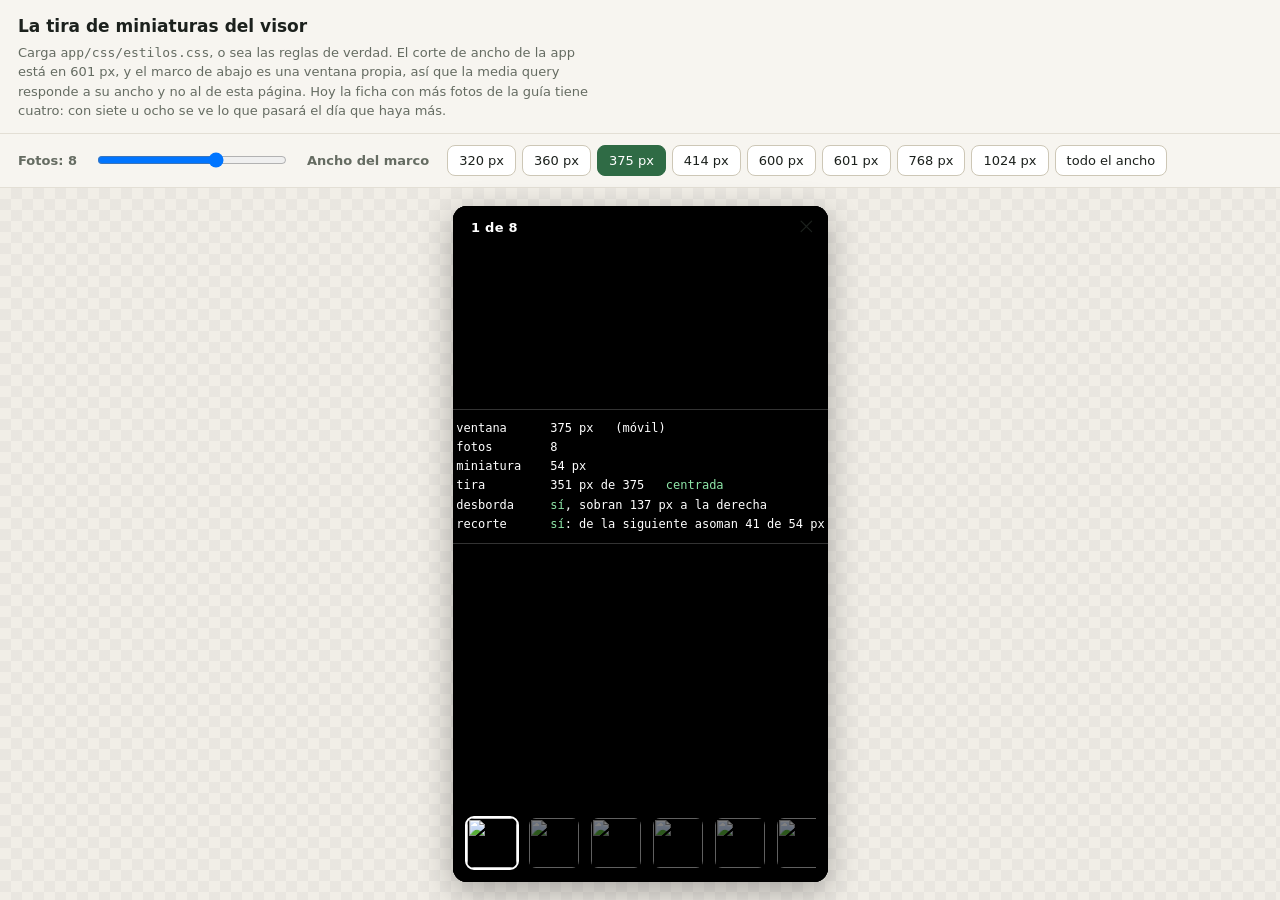
==== pruebas/visor-tira.html @ 87fe5b5c "Un banco de pruebas para la tira del visor La tira recorta la siguiente miniatura cuando no cabe, pa" ====
<!doctype html>
<html lang="es">
<meta charset="utf-8">
<meta name="viewport" content="width=device-width, initial-scale=1">
<title>Banco de pruebas · la tira del visor</title>

<!-- La hoja de estilos DE VERDAD. Lo que se ve aquí son las reglas que usa
     la app; si cambian allí, cambian aquí. Lo único propio de esta página
     son los mandos y el marco. -->
<link rel="stylesheet" href="../app/css/estilos.css">

<style>
  html, body { margin: 0; height: 100%; }

  /* ---------- la página de mandos ---------- */
  body.mandos {
    background: var(--fondo); color: var(--texto);
    font: 400 15px/1.5 system-ui, -apple-system, "Segoe UI", sans-serif;
    display: flex; flex-direction: column; height: 100%;
  }
  .cabecera { padding: 14px 18px 12px; border-bottom: 1px solid var(--borde); }
  .cabecera h1 { margin: 0 0 3px; font-size: 17px; }
  .cabecera p { margin: 0; color: var(--tenue); font-size: 13px; max-width: 70ch; }
  .mandos-fila {
    display: flex; flex-wrap: wrap; align-items: center; gap: 8px 18px;
    padding: 11px 18px; border-bottom: 1px solid var(--borde);
  }
  .mandos-fila label { font-size: 13px; font-weight: 600; color: var(--tenue); }
  .mandos-fila input[type=range] { width: 190px; vertical-align: middle; }
  .anchos { display: flex; flex-wrap: wrap; gap: 6px; }
  .anchos button {
    font: inherit; font-size: 13px; padding: 5px 11px; border-radius: 8px;
    border: 1px solid var(--borde-control); background: var(--superficie);
    color: var(--texto); cursor: pointer;
  }
  .anchos button[aria-pressed="true"] {
    background: var(--acento); border-color: var(--acento); color: #fff;
  }
  .escenario {
    flex: 1; min-height: 0; display: grid; place-items: center;
    padding: 18px; background: var(--superficie-2);
    background-image:
      linear-gradient(45deg, rgba(128,128,128,.07) 25%, transparent 25%, transparent 75%, rgba(128,128,128,.07) 75%),
      linear-gradient(45deg, rgba(128,128,128,.07) 25%, transparent 25%, transparent 75%, rgba(128,128,128,.07) 75%);
    background-size: 22px 22px; background-position: 0 0, 11px 11px;
  }
  .escenario iframe {
    border: 0; height: 100%; max-height: 780px; width: 100%;
    border-radius: 14px; box-shadow: 0 10px 34px rgba(0,0,0,.3);
    background: #000;
  }

  /* ---------- el marco: sólo el visor y una chapa con las medidas ---------- */
  body.marco { background: #000; overflow: hidden; }
  .medidas {
    position: fixed; left: 50%; bottom: 50%; transform: translateX(-50%);
    z-index: 100; color: #fff;   /* el visor va en 90 */ font: 400 12px/1.6 ui-monospace, Menlo, Consolas, monospace;
    background: rgba(0,0,0,.72); border: 1px solid rgba(255,255,255,.2);
    border-radius: 10px; padding: 9px 13px; white-space: pre; pointer-events: none;
  }
  .medidas b { color: #8ee6a8; font-weight: 400; }
  .medidas .mal { color: #ff9a9a; }
</style>

<body>
<script>
(function () {
  var par = new URLSearchParams(location.search);
  var esMarco = par.has('n');

  /* Doce fotos de la propia guía. Con menos de siete no se puede ver lo que
     esta página existe para ver -el recorte de la última-, porque la tira
     cabe entera: hoy la ficha con más fotos de toda la guía tiene cuatro. */
  var FOTOS = ['001_adiantum-subvolubile', '002_ephedra-americana',
    '003_anthericum-eccremorrhizum', '004_oziroe-biflora',
    '005_alstroemeria-lineatiflora', '006_ismene-amancaes',
    '007_stenomesson-flavum', '008_puya-ferruginea',
    '009_tillandsia-latifolia', '010_tillandsia-purpurea',
    '011_commelina-fasciculata', '012_tinantia-erecta']
    .map(function (s) { return '../app/img/' + s + '_principal1.avif'; });

  // ===================================================== el marco
  if (esMarco) {
    document.body.className = 'marco';
    /* Sin barra de desplazamiento: si no, un marco pedido de 375 px mide 360
       por dentro y las cifras de abajo dirían otra cosa que los mandos. */
    document.documentElement.style.overflow = 'hidden';
    var n = Math.max(1, Math.min(FOTOS.length, +par.get('n') || 1));
    var i = 0;

    document.body.innerHTML =
      '<div class="visor abierto" id="visor">' +
        '<div class="visor-carril" id="carril">' +
          '<div class="visor-hoja"><img src="' + FOTOS[0] + '" alt=""></div>' +
        '</div>' +
        '<div class="visor-arriba">' +
          '<span class="visor-cuenta" id="cuenta"></span>' +
          '<button id="x" aria-label="Cerrar"></button>' +
        '</div>' +
        '<div class="visor-abajo" id="abajo"></div>' +
      '</div>' +
      '<div class="medidas" id="medidas"></div>';

    // la X con el mismo trazo que la de la app
    document.getElementById('x').innerHTML =
      '<svg class="ico" viewBox="0 0 256 256" aria-hidden="true" width="22" height="22">' +
      '<path fill="currentColor" d="M205.66 194.34a8 8 0 0 1-11.32 11.32L128 139.31l-66.34 ' +
      '66.35a8 8 0 0 1-11.32-11.32L116.69 128L50.34 61.66a8 8 0 0 1 11.32-11.32L128 ' +
      '116.69l66.34-66.35a8 8 0 0 1 11.32 11.32L139.31 128Z"/></svg>';

    var abajo = document.getElementById('abajo');
    abajo.innerHTML = n < 2 ? '' : '<div class="visor-tira">' +
      FOTOS.slice(0, n).map(function (s, k) {
        return '<button data-k="' + k + '" aria-label="Foto ' + (k + 1) + '" ' +
               'aria-current="' + (k === 0) + '"><img src="' + s + '" alt=""></button>';
      }).join('') + '</div>';

    function ir(k) {
      i = k;
      document.querySelector('#carril img').src = FOTOS[k];
      var b = abajo.querySelectorAll('[data-k]');
      [].forEach.call(b, function (x) {
        x.setAttribute('aria-current', +x.dataset.k === k ? 'true' : 'false');
      });
      var act = abajo.querySelector('[aria-current="true"]');
      var tira = act && act.parentNode;
      if (tira && tira.scrollWidth > tira.clientWidth + 1) {
        tira.scrollTo({ left: act.offsetLeft - (tira.clientWidth - act.offsetWidth) / 2,
                        behavior: 'smooth' });
      }
      medir();
    }
    abajo.addEventListener('click', function (ev) {
      var b = ev.target.closest('[data-k]');
      if (b) ir(+b.dataset.k);
    });

    function medir() {
      document.getElementById('cuenta').textContent = n > 1 ? (i + 1) + ' de ' + n : '';
      var tira = abajo.querySelector('.visor-tira');
      var W = document.documentElement.clientWidth;
      var txt = 'ventana      ' + W + ' px   (' + (W >= 601 ? 'escritorio / tableta' : 'móvil') + ')\n' +
                'fotos        ' + n + '\n';
      if (!tira) {
        txt += 'tira         no sale: con una sola foto no hay nada que elegir';
      } else {
        var rt = tira.getBoundingClientRect(), ra = abajo.getBoundingClientRect();
        var bs = tira.querySelectorAll('button');
        var mini = Math.round(bs[0].getBoundingClientRect().width);
        var paso = bs.length > 1 ? bs[1].offsetLeft - bs[0].offsetLeft : mini;
        var desborda = tira.scrollWidth > tira.clientWidth + 1;
        var centrada = Math.abs((rt.left + rt.width / 2) - (ra.left + ra.width / 2)) < 1.5;
        var asoma = Math.round(tira.clientWidth % paso);
        txt += 'miniatura    ' + mini + ' px\n' +
               'tira         ' + Math.round(rt.width) + ' px de ' + Math.round(ra.width) +
                 '   ' + (centrada ? '<b>centrada</b>' : '<span class="mal">DESCENTRADA</span>') + '\n' +
               'desborda     ' + (desborda ? '<b>sí</b>, sobran ' +
                 Math.round(tira.scrollWidth - tira.clientWidth) + ' px a la derecha'
                 : 'no, caben las ' + n + ' enteras') + '\n' +
               'recorte      ' + (desborda
                 ? (asoma > 4 ? '<b>sí</b>: de la siguiente asoman ' + asoma + ' de ' + mini + ' px'
                              : '<span class="mal">no</span>: corta justo en el borde de una miniatura')
                 : '—');
      }
      document.getElementById('medidas').innerHTML = txt;
    }
    addEventListener('resize', medir);
    ir(0);
    return;
  }

  // ================================================== la página de mandos
  document.body.className = 'mandos';
  var ANCHOS = [320, 360, 375, 414, 600, 601, 768, 1024, 0];
  var ancho = 375, cuantas = 8;

  document.body.innerHTML =
    '<div class="cabecera">' +
      '<h1>La tira de miniaturas del visor</h1>' +
      '<p>Carga <code>app/css/estilos.css</code>, o sea las reglas de verdad. ' +
      'El corte de ancho de la app está en 601 px, y el marco de abajo es una ' +
      'ventana propia, así que la media query responde a su ancho y no al de ' +
      'esta página. Hoy la ficha con más fotos de la guía tiene cuatro: con ' +
      'siete u ocho se ve lo que pasará el día que haya más.</p>' +
    '</div>' +
    '<div class="mandos-fila">' +
      '<label for="n">Fotos: <output id="nv"></output></label>' +
      '<input type="range" id="n" min="1" max="12" step="1">' +
      '<label>Ancho del marco</label>' +
      '<div class="anchos" id="anchos"></div>' +
    '</div>' +
    '<div class="escenario"><iframe id="marco" title="El visor"></iframe></div>';

  var rango = document.getElementById('n'), marco = document.getElementById('marco');
  rango.value = cuantas;

  document.getElementById('anchos').innerHTML = ANCHOS.map(function (a) {
    return '<button data-a="' + a + '">' + (a ? a + ' px' : 'todo el ancho') + '</button>';
  }).join('');

  function pintar() {
    document.getElementById('nv').textContent = cuantas;
    marco.style.width = ancho ? ancho + 'px' : '100%';
    marco.src = location.pathname + '?n=' + cuantas;
    [].forEach.call(document.querySelectorAll('[data-a]'), function (b) {
      b.setAttribute('aria-pressed', +b.dataset.a === ancho ? 'true' : 'false');
    });
  }
  rango.addEventListener('input', function () { cuantas = +rango.value; pintar(); });
  document.getElementById('anchos').addEventListener('click', function (ev) {
    var b = ev.target.closest('[data-a]');
    if (b) { ancho = +b.dataset.a; pintar(); }
  });
  pintar();
})();
</script>
</body>
</html>
---- app/css/estilos.css ----
/* Guía de Flora de las Lomas de Lima — hoja de estilos
   Móvil primero. Vertical y horizontal. Claro y oscuro. */

:root {
  --fondo:      #f7f5f0;
  --superficie: #ffffff;
  --superficie-2:#f1eee7;
  --texto:      #1c211d;
  --tenue:      #656c62;   /* 4.97:1 sobre --fondo; con #6c7369 se quedaba en 4.49 y no llegaba a AA */
  --borde:      #e3dfd5;
  /* El borde de lo que se pulsa, aparte del de separar. Sobre claro los dos
     valen lo mismo; sobre oscuro un filete de separacion puede ser tenue, pero
     el contorno de una ficha o de una casilla no: es lo unico que dice que ahi
     hay algo que tocar. */
  --borde-control: #cdc7b6;
  --acento:     #2f6b45;
  --acento-sua: #e6f0e8;
  --acento-txt: #235536;
  --rojo:       #c8443c;
  --ambar:      #b07d1a;
  --lluvia:     #2f7e9e;
  /* El lavado que lleva la etiqueta del mes segun su estacion, y el gris de
     esa etiqueta. Aparte de --lluvia y --ambar porque sobre fondo oscuro no
     vale mezclarlos con el fondo: queda un barro sin contraste. */
  --lav-humeda: #dbe8ee;
  --lav-seca:   #f1e4ca;
  --mes-et:     #5b6158;
  /* El relleno de la barra elegida y su trazo. Un amarillo de verdad no llega
     a 3:1 contra una pagina casi blanca -el amarillo es claro por naturaleza-,
     asi que el contraste lo pone el trazo y el relleno queda libre para ser
     amarillo y no pardo. */
  --barra-hum:   #3f97b8;
  --barra-hum-t: #2a7190;
  --barra-sec:   #e0ac1e;
  --barra-sec-t: #9a7212;
  --sobre-acento: #ffffff;
  /* Las fichas que van ENCIMA del mapa. Ni el verde del acento ni el blanco
     de la superficie: el verde ya significa «loma elegida» en el dibujo, y
     uno casi blanco se pierde sobre la tierra. Este contrasta con todo lo que
     puede quedar debajo -11,2:1 sobre el mar, 12,3:1 sobre la tierra- y no
     necesita contorno. El texto, 15,2:1. */
  --chip-mapa:     #23271f;
  --chip-mapa-txt: #ffffff;
  --seco:   #e4d9c2;
  --niebla: #dbe7ec;
  /* Los dos cerros de la app -el de «Altitud» y el de «Ladera donde crece»-
     se dibujan en escalas distintas: el primero mide en pixeles y el segundo
     en las unidades de la guia, que se amplian unas siete veces. Con los
     grosores puestos a mano en cada uno, la misma linea salia de 1,9 px en
     uno y 3,4 en el otro, y el trazo de lo elegido de 7 contra 13,5. Van aqui,
     en pixeles de pantalla, y el de la guia los respeta con
     vector-effect: non-scaling-stroke. */
  --trazo-suelo:   1.9px;
  --trazo-elegido: 7px;
  --tirador: 20px;

  /* Escala tipográfica. Antes había dieciocho tamaños sueltos, cinco de ellos
     en medios píxeles: se habían ido afinando a ojo. Estos siete cubren todo.
     Van en rem para que respeten el tamaño de letra del navegador, y --escala
     es el multiplicador del menú de apariencia. */
  --escala: 1;
  --t-0: calc(0.6875rem * var(--escala));   /* 11  versalitas y cuentas */
  --t-1: calc(0.8125rem * var(--escala));   /* 13  secundario */
  --t-2: calc(0.9375rem * var(--escala));   /* 15  cuerpo */
  --t-3: calc(1.0625rem * var(--escala));   /* 17  subtítulos y marca */
  --t-4: calc(1.3125rem * var(--escala));   /* 21  ficha, dos columnas */
  --t-5: calc(1.5625rem * var(--escala));   /* 25  ficha, móvil */
  --t-6: calc(1.875rem  * var(--escala));   /* 30  ficha, escritorio */
  /* lo observado por nosotros, que la guia no cita. Violeta y no azul: el mar
     del mapa ya es azul. Tampoco otro verde: dos verdes en siluetas de tres
     pixeles no se distinguen, que es justo lo que pasaba. */
  --propia:     #5a3f91;
  --propia-sua: #ece8f6;
  --propia-txt: #574491;
  --mar:    #cfe0e6;
  --tierra: #edeae1;
  --costa:  #8d968c;
  --sombra:     0 1px 2px rgba(28,33,29,.06), 0 8px 24px -12px rgba(28,33,29,.18);
  --r:  14px;
  --r-s: 10px;
  color-scheme: light;
}
@media (prefers-color-scheme: dark) {
  :root:not([data-tema="claro"]) {
    --fondo:      #12150f;
    --superficie: #1a1e18;
    --superficie-2:#2a3127;
    --texto:      #e9ece5;
    --tenue:      #9aa392;
    --borde:      #3d473a;
    --borde-control: #667260;
    --acento:     #78c493;
    --acento-sua: #1e2c22;
    --acento-txt: #9ad9ae;
    --rojo:       #e8695f;
    --ambar:      #d8a545;
    --lluvia:     #6fc0dd;
    --lav-humeda: #16272e;
    --lav-seca:   #2b2416;
    --mes-et:     #9aa392;
    --barra-hum:   #6fc0dd;
    --barra-hum-t: #6fc0dd;
    --barra-sec:   #e8b956;
    --barra-sec-t: #e8b956;
    --sobre-acento: #0f140f;
    /* al reves, que un casi negro sobre pagina oscura desaparece */
    --chip-mapa:     #e4e8dd;
    --chip-mapa-txt: #1a1e18;
    --seco:   #2c2718;
    --niebla: #1a2a31;
    --propia:     #b49ae8;
    --propia-sua: #241d33;
    --propia-txt: #c7b3f0;
    --mar:    #10242b;
    --tierra: #222720;
    --costa:  #566055;
    --sombra:     0 1px 2px rgba(0,0,0,.4), 0 10px 28px -14px rgba(0,0,0,.7);
    color-scheme: dark;
  }
}
:root[data-tema="oscuro"] {
    --fondo:      #12150f;
    --superficie: #1a1e18;
    --superficie-2:#2a3127;
    --texto:      #e9ece5;
    --tenue:      #9aa392;
    --borde:      #3d473a;
    --borde-control: #667260;
    --acento:     #78c493;
    --acento-sua: #1e2c22;
    --acento-txt: #9ad9ae;
    --rojo:       #e8695f;
    --ambar:      #d8a545;
    --lluvia:     #6fc0dd;
    --lav-humeda: #16272e;
    --lav-seca:   #2b2416;
    --mes-et:     #9aa392;
    --barra-hum:   #6fc0dd;
    --barra-hum-t: #6fc0dd;
    --barra-sec:   #e8b956;
    --barra-sec-t: #e8b956;
    --sobre-acento: #0f140f;
    /* al reves, que un casi negro sobre pagina oscura desaparece */
    --chip-mapa:     #e4e8dd;
    --chip-mapa-txt: #1a1e18;
    --seco:   #2c2718;
    --niebla: #1a2a31;
    --propia:     #b49ae8;
    --propia-sua: #241d33;
    --propia-txt: #c7b3f0;
    --mar:    #10242b;
    --tierra: #222720;
    --costa:  #566055;
    --sombra:     0 1px 2px rgba(0,0,0,.4), 0 10px 28px -14px rgba(0,0,0,.7);
    color-scheme: dark;
}

* { box-sizing: border-box; }
/* Un boton es un mando, no texto: manteniendolo pulsado no hay que
   seleccionar su palabra ni sacar el menu del navegador. En el telefono eso
   estropeaba el arrastre de los meses -a mitad del gesto saltaba el cursor de
   seleccion- y en las tarjetas ofrecia guardar la foto. */
button { -webkit-touch-callout: none; -webkit-user-select: none; user-select: none; }
html, body { margin: 0; padding: 0; }
/* El sitio de la barra de desplazamiento se reserva siempre. Si no, filtrar a
   pocos resultados hace que la pagina deje de desbordar, la barra desaparece y
   todo se corre 15 px a la derecha: con Blanco (53) la habia y con Anaranjado
   (5) no. Tambien evita el salto al abrir un panel, que bloquea el
   desplazamiento del fondo. En el movil las barras van superpuestas y no
   ocupan sitio, asi que ahi no cambia nada.
   scrollbar-gutter:stable seria lo suyo, pero en este Chrome no reserva nada
   -medido: 966 px con y sin el-, asi que se deja la barra siempre puesta. */
html { overflow-y: scroll; }
/* Con algo abierto encima salian dos barras, y la de fuera no movia nada. Se
   quita, y se compensa su ancho con relleno para que el catalogo de debajo no
   se corra ni un pixel al abrir y cerrar. */
html.bloqueado { overflow: hidden; padding-right: var(--barra, 0px); }
body {
  background: var(--fondo);
  color: var(--texto);
  font-family: system-ui, -apple-system, "Segoe UI", Roboto, sans-serif;
  font-size: var(--t-2); line-height: 1.55;
  -webkit-text-size-adjust: 100%;
  overscroll-behavior-y: none;
}
img { max-width: 100%; display: block; }
button {
  font: inherit; color: inherit; background: none; border: 0; cursor: pointer;
  padding: 0;   /* el navegador le pone 1px 6px y separaba la foto de las esquinas */
}
.ico { width: 1.25em; height: 1.25em; flex: none; vertical-align: -.22em; }
.oculto { display: none !important; }
.sr { position: absolute; width: 1px; height: 1px; overflow: hidden; clip: rect(0 0 0 0); }

/* ---------- cabecera ---------- */
/* ---------- la portada ----------
   Aire y la marca en grande antes de las fotos. Solo en pantalla ancha: en un
   movil de 667 px de alto cada fila de portada es una fila de flores que no
   se ve, y lo que se viene a ver son las flores. */
.portada { display: none; }
.portada-int {
  max-width: 1400px; margin-inline: auto; padding: 30px 14px 22px;
  text-align: center;
}
.portada-marca {
  display: flex; align-items: baseline; justify-content: center; gap: 9px;
  font-family: Georgia, "Iowan Old Style", "Times New Roman", serif;
}
.portada-marca b { font-size: 1.75rem; font-weight: 600; letter-spacing: -.015em; }
.portada-marca span { color: var(--tenue); font-size: 1.0625rem; }
@media (min-width: 601px) {
  .portada { display: block; }
  /* salvo que no haya alto que gastar: un telefono tumbado mide 844 de ancho
     -o sea, cae del lado ancho del corte- pero solo 390 de alto, y 113 de
     ellos en un titulo son casi un tercio de la pantalla */
  @media (max-height: 560px) { .portada { display: none; } }
  /* el hueco se reserva igual: lo que cambia es si se ve */
  .cab .marca { opacity: 0; transition: opacity .18s; }
  .bajado .cab .marca { opacity: 1; }
}

.cab {
  position: sticky; top: 0; z-index: 40;
  /* opaca: translucida se veian las tarjetas por debajo y la barra pegada
     parecia tener un borde donde no lo hay, con el recuento apretado contra el */
  background: var(--fondo);
  padding: 7px 0;
}
/* La raya va debajo del grupo entero -o sea, debajo del buscador- y no aqui:
   sin bajar, una raya bajo los tres botones corta la portada por la mitad. */
.busca-barra {
  position: sticky; top: var(--alto-cab, 0px); z-index: 39;
  background: var(--fondo); border-bottom: 1px solid var(--borde);
  padding: 4px 14px 15px;
}
/* Centrado en la PAGINA y no en el hueco que dejan los demas. Antes compartia
   fila con la marca y los botones: con flex:1 y un tope de 620 px se quedaba
   pegado a la izquierda y todo el aire sobrante caia a su derecha, asi que
   nunca estaba centrado. Ahora no comparte fila con nadie. */
.busca-barra .buscador { max-width: 560px; margin-inline: auto; }
/* el fondo va de borde a borde, pero el contenido se alinea con la rejilla */
.anchura { max-width: 1400px; margin-inline: auto; padding-inline: 14px; }

/* movil: marca y acciones arriba, buscador debajo ocupando el ancho */
.cab-int {
  display: flex; align-items: center; gap: 10px;
  max-width: 1400px; margin-inline: auto; padding-inline: 14px;
}
.marca { flex: 0 1 auto; }
/* en el extremo de la esquina, que es donde se busca lo que es de la app */
.acciones { display: flex; align-items: center; gap: 4px; margin-left: auto; }
/* Apariencia es un panel como Filtros, Sobre la guía y Usar sin conexión.
   Era un globo anclado al botón, sin velo detrás: al tocar fuera para
   cerrarlo, el mismo toque llegaba a la tarjeta y abría una especie. */
.opcion {
  display: flex; align-items: center; gap: 12px; width: 100%;
  min-height: 48px; padding: 10px 12px; border-radius: 11px;
  font-size: var(--t-2); text-align: left; color: var(--texto);
  border: 1px solid transparent;
}
.opcion:hover, .opcion:focus-visible { background: var(--superficie-2); }
.opcion[aria-checked="true"] {
  background: var(--acento-sua); color: var(--acento-txt); font-weight: 600;
}
/* la muestra dice el tamaño mejor que la palabra */
.opcion-aa { width: 26px; text-align: center; font-weight: 700; flex: none;
  color: var(--tenue); line-height: 1; }
.opcion[aria-checked="true"] .opcion-aa { color: var(--acento-txt); }
.opcion .visto { margin-left: auto; opacity: 0; }
.opcion[aria-checked="true"] .visto { opacity: 1; }
/* colocacion explicita: si no, la marca y los botones se reparten mal
   los botones a una tercera fila */
.marca { display: flex; align-items: baseline; gap: 8px; min-width: 0; }
.marca h1 {
  font-family: Georgia, "Iowan Old Style", "Times New Roman", serif;
  /* el logotipo no crece con --escala: es rotulo, no contenido, y el sitio
     que ganase se lo quitaria a los cuatro botones de al lado */
  font-size: 1.0625rem; font-weight: 600; line-height: 1.2;
  margin: 0; letter-spacing: -.01em; white-space: nowrap;
  overflow: hidden; text-overflow: ellipsis;
}
.marca span { color: var(--tenue); font-size: 0.8125rem; white-space: nowrap; }
/* con cuatro botones al lado, en un movil estrecho el titulo se cortaba */
@media (max-width: 430px) { .marca span { display: none; } }
.btn-icono {
  width: 44px; height: 44px; border-radius: 12px; display: grid; place-items: center;
  color: var(--tenue); flex: none;
}
.btn-icono:hover:not(:disabled), .btn-icono:focus-visible { background: var(--superficie-2); color: var(--texto); }
/* Al principio y al final de lo que hay filtrado no hay a donde ir. El
   boton se queda en su sitio -escondiendolo, el otro se correria y los
   chevrones bailarian de ficha en ficha- pero se apaga, que ya dice que
   ahi se acaba. */
.btn-icono:disabled { opacity: .3; cursor: default; }
/* el icono es todo el mensaje: estos botones no llevan texto */
.btn-icono .ico { width: 24px; height: 24px; }
/* cuatro botones de 44 no caben junto al titulo en un movil estrecho; 40
   sigue muy por encima del minimo, y el glifo se queda en 24 */
@media (max-width: 430px) { .btn-icono { width: 40px; height: 40px; } }

/* El buscador es una FILA, y la caja -el borde, el fondo, el redondeo- es de
   la fila y no del campo. Antes la caja era el campo y los botones iban
   encima en posición absoluta, a base de reservarles hueco con el relleno de
   la derecha. Con dos botones deja de funcionar: el de filtros cambia de
   ancho según cuántos haya puestos, así que el hueco que habría que
   reservarle no es un número fijo, y la cifra se salía por el canto
   redondeado. En fila cada cosa ocupa lo suyo y no hay nada que calcular. */
.buscador {
  position: relative;
  display: flex; align-items: center; gap: 2px;
  padding: 0 5px 0 34px;
  background: var(--superficie);
  border: 1px solid var(--borde); border-radius: 12px;
  transition: border-color .15s, box-shadow .15s;
}
.buscador:focus-within { border-color: var(--acento); box-shadow: 0 0 0 3px var(--acento-sua); }
/* Hay algo escrito y sigue acortando la lista aunque el campo ya no tenga el
   foco. Un filo por dentro y no un borde mas gordo: cambiar el grosor del
   borde corre un pixel todo lo que hay dentro. */
.buscador.con-texto { border-color: var(--acento); box-shadow: inset 0 0 0 1px var(--acento); }
.buscador.con-texto:focus-within {
  box-shadow: inset 0 0 0 1px var(--acento), 0 0 0 3px var(--acento-sua);
}
.buscador .ico-lupa {
  position: absolute; left: 11px; top: 50%; transform: translateY(-50%);
  color: var(--tenue); pointer-events: none;
}

/* Las dos formas de acortar la lista -lo que se escribe y lo que se marca-
   juntas en el mismo sitio, que es donde se las busca. */


#q {
  flex: 1; min-width: 0; padding: 11px 4px;
  background: transparent; color: var(--texto); border: 0;
  /* por debajo de 16px iOS hace zoom al enfocar el campo */
  font-size: max(16px, var(--t-3));
  outline: none;
}
/* el navegador pone su propia aspa en los input de busqueda: sobraba, porque
   al lado esta la nuestra, que ademas cierra la lista de sugerencias */
#q::-webkit-search-cancel-button,
#q::-webkit-search-decoration { -webkit-appearance: none; appearance: none; }
.encabezado .sinon {
  margin: 4px 0 0; font-size: var(--t-1); color: var(--tenue);
  display: flex; align-items: center; gap: 5px;
}
.encabezado .sinon .ico { width: 14px; height: 14px; flex: none; }

/* ---------- uso sin conexion, dentro de Sobre la guia ---------- */
.offline-est { font-size: var(--t-2); margin: 0 0 4px; }
.offline-est b { font-weight: 600; }
.offline-nota { font-size: var(--t-1); color: var(--tenue); margin: 0 0 12px; }
.offline-botones { display: flex; flex-wrap: wrap; gap: 8px; }
.offline .barra {
  height: 6px; border-radius: 999px; background: var(--superficie-2);
  overflow: hidden; margin: 10px 0 12px;
}
.offline .barra i { display: block; height: 100%; width: 0;
  background: var(--acento); transition: width .25s; }
.pasos { margin: 2px 0 10px; padding-left: 20px; font-size: var(--t-1); line-height: 1.6; }
.pasos li { margin-bottom: 3px; }
.pasos b { font-weight: 600; }

.ficha-libro { font-size: var(--t-1); line-height: 1.55; color: var(--tenue); }
/* La lista de lo que la app añade. En lista y no en parrafo: son cosas
   sueltas y contables, y en corrido habia que ir separandolas con puntos y
   comas para leerlas. */
.ficha-libro .cambios {
  margin: 8px 0 0; padding-left: 20px; display: flex; flex-direction: column; gap: 7px;
}
.ficha-libro .cambios li { line-height: 1.5; }
.ficha-libro .cambios li::marker { color: var(--tenue); }

/* La cita bibliografica: letra chica, que es para quien quiera citar o
   comprobar, no para quien esta leyendo el aviso. */
.ficha-libro .cita {
  font-size: var(--t-0); color: var(--tenue); font-style: italic;
  border-left: 2px solid var(--borde); padding-left: 10px;
}
.ficha-libro b { color: var(--texto); }
.ficha-libro p { margin: 0 0 9px; }

/* punto en el boton de guardar: queda algo por bajar o por instalar */
#btn-guardar { position: relative; }
#btn-guardar .pendiente {
  position: absolute; top: 7px; right: 7px; width: 7px; height: 7px;
  border-radius: 50%; background: var(--acento);
  box-shadow: 0 0 0 2px var(--fondo);
}

/* ---------- sugerencias del buscador ---------- */
.sug {
  position: absolute; top: calc(100% + 6px); left: 0; right: 0; z-index: 55;
  padding: 6px; max-height: min(56vh, 430px); overflow-y: auto;
  background: var(--superficie); border: 1px solid var(--borde);
  border-radius: 14px; box-shadow: var(--sombra);
  -webkit-overflow-scrolling: touch;
}
.sug button {
  display: flex; align-items: center; gap: 10px; width: 100%;
  padding: 8px 10px; border-radius: 10px; text-align: left; color: var(--texto);
}
.sug button:hover, .sug button[aria-selected="true"] { background: var(--superficie-2); }
.sug-ico { display: grid; place-items: center; width: 26px; flex: none; color: var(--tenue); }
.sug-ico .punto { width: 13px; height: 13px; }
/* hasta tres colores, montados como en las tarjetas */
.sug-ico .puntos .punto { width: 11px; height: 11px; }
.sug-ico .puntos .punto + .punto { margin-left: -4px; }
.sug-txt { min-width: 0; flex: 1; }
.sug-txt b { display: block; font-size: var(--t-2); font-weight: 600;
  white-space: nowrap; overflow: hidden; text-overflow: ellipsis; }
.sug-txt small { display: block; font-size: var(--t-1); color: var(--tenue);
  white-space: nowrap; overflow: hidden; text-overflow: ellipsis; }
.sug-txt i { font-style: italic; }
.sug-tipo {
  flex: none; font-size: var(--t-0); font-weight: 600; letter-spacing: .02em;
  color: var(--tenue); background: var(--superficie-2);
  border: 1px solid var(--borde); border-radius: 999px; padding: 2px 8px;
}
.sug button[aria-selected="true"] .sug-tipo { background: var(--fondo); }

#limpiar {
  flex: none; width: 30px; height: 30px; border-radius: 9px;
  display: grid; place-items: center; color: var(--tenue);
}
#limpiar:hover, #limpiar:focus-visible { background: var(--superficie-2); color: var(--texto); }

/* ---------- fichas de filtro ---------- */
.chip {
  display: inline-flex; align-items: center; gap: 6px; flex: none;
  padding: 7px 12px; border-radius: 999px;
  border: 1px solid var(--borde-control); background: var(--superficie);
  font-size: var(--t-1); font-weight: 500; color: var(--texto);
  white-space: nowrap; transition: background .15s, border-color .15s, color .15s;
}
.chip:hover { border-color: color-mix(in srgb, var(--acento) 45%, var(--borde)); }
.chip[aria-pressed="true"] {
  background: var(--acento); border-color: var(--acento); color: var(--sobre-acento);
}
.punto { width: 13px; height: 13px; border-radius: 50%; border: 1px solid rgba(0,0,0,.18); flex: none; }

/* ---------- resultados ---------- */
main { padding: 12px 14px 90px; max-width: 1400px; margin: 0 auto; }
/* La barra del contenido: cuantas hay, ordenar y filtrar. Estos dos bajaron
   aqui desde la cabecera, que se queda con lo de la app entera -apariencia,
   sobre la guia, guardar-; ordenar y filtrar son del contenido y su sitio es
   junto al recuento de lo que afectan. */
/* Flex que se parte sola y no rejilla de dos columnas. Con la rejilla, la
   fila de fichas caia en la celda de abajo a la izquierda -la columna 1fr- y
   de ahi venian las dos rarezas: las fichas se apilaban de una en una porque
   solo tenian media fila, y la ficha mas larga ensanchaba esa columna y
   estrujaba los botones hasta dejarlos en «G...» y «Filt...».
   Asi, si el recuento y los dos botones no caben juntos -pasa a 360 px con
   «Nombre cientifico»- los botones bajan enteros a su linea y siguen pegados
   a la derecha, en vez de encogerse hasta no decir nada. */
.barra-int { display: flex; flex-wrap: wrap; align-items: center; gap: 0 10px; }
.resumen { color: var(--tenue); font-size: var(--t-1); white-space: nowrap; }
.herramientas {
  display: flex; gap: 8px; padding: 6px 0 10px; flex: none; margin-left: auto;
}
.btn-barra {
  display: inline-flex; align-items: center; gap: 7px; min-height: 38px;
  padding: 0 14px; border-radius: 999px; font-size: var(--t-1); font-weight: 600;
  border: 1px solid var(--borde-control); background: var(--superficie); color: var(--texto);
}
.btn-barra:hover { border-color: color-mix(in srgb, var(--acento) 45%, var(--borde-control)); }
.btn-barra .ico { width: 17px; height: 17px; color: var(--tenue); flex: none; }
.btn-barra .txt { white-space: nowrap; display: inline-flex; align-items: center; gap: 5px; }
.btn-barra .txt i { font-style: normal; }

.btn-barra.puesto {
  border-color: var(--acento); background: var(--acento-sua); color: var(--acento-txt);
}
.btn-barra.puesto .ico { color: var(--acento-txt); }
/* Cuantos filtros hay puestos, en cifra y no solo en color: a pleno sol, y
   para quien no distingue el verde, el tono no dice nada y el numero si. */
.btn-barra .cuantos {
  min-width: 19px; padding: 2px 5px; border-radius: 999px;
  font-size: 11.5px; font-weight: 700; line-height: 1.25; text-align: center;
  font-variant-numeric: tabular-nums;
  background: var(--acento); color: var(--sobre-acento);
}
.btn-barra .cuantos:empty { display: none; }
/* Al bajar, el recuento y los filtros puestos se quedan pegados bajo la
   cabecera y se aprietan en una sola fila que se desliza a los lados. Si no,
   desaparecen justo cuando hace falta saber por que se ve lo que se ve, y
   habia que volver arriba del todo para mirarlos. */
/* Fija, no pegajosa, y con el hueco reservado al alto que tenia: si la barra
   encogiera dentro del flujo, la pagina se acortaria de golpe, el navegador
   corregiria el desplazamiento para compensar, eso cruzaria otra vez el
   umbral... y se quedaba entrando y saliendo del modo sin parar. Reservando
   el hueco, la altura del documento no cambia y no hay nada que corregir. */
/* flow-root para que los margenes de dentro cuenten en su alto: si se
   escapan, lo que se reserva al fijar la barra se queda 14 px corto y el
   documento pega un salto al cambiar de modo */
.barra-hueco { overflow-anchor: none; display: flow-root; }
.barra-filtros.compacta {
  position: fixed; top: var(--alto-fijo, 0px); left: 0; right: 0; z-index: 30;
  background: var(--fondo); border-bottom: 1px solid var(--borde);
}
/* apretada, todo en una linea: el recuento y los dos botones al final, para
   que ordenar y elegir loma sigan a mano sin volver arriba */
.barra-filtros.compacta .barra-int {
  display: flex; flex-wrap: nowrap; align-items: center; gap: 10px;
  max-width: 1400px; margin-inline: auto; padding: 7px 14px;
}
.barra-filtros.compacta .herramientas { padding: 0; order: 3; flex: none; margin-left: auto; }
.barra-filtros.compacta .btn-barra { padding: 0 11px; }
/* Al bajar se escondian los dos rotulos para dejarle sitio a la fila de
   fichas que se deslizaba por el medio. Esa fila ya no existe, asi que no hay
   nada a lo que dejarle sitio y los rotulos se quedan: apretada y sin
   apretar la barra dice lo mismo, que es lo que se espera de ella. */
.barra-filtros.compacta .resumen {
  margin: 0; flex: none; font-variant-numeric: tabular-nums; font-weight: 600;
  color: var(--texto);
}
.barra-filtros.compacta .chip { flex: none; }

/* ---------- el enlace de salida ----------
   Una fila entera y no una palabra subrayada en mitad de un párrafo: es el
   único enlace de la app, se va fuera, y en el campo hay que poder darle con
   el dedo. Misma forma que el botón del mapa en la ventana de lomas, que es
   el otro «esto te lleva a otro sitio» que hay. */
.enlace {
  display: flex; align-items: center; gap: 11px; width: 100%;
  margin-top: 12px; padding: 11px 12px; border-radius: var(--r-s);
  border: 1px solid var(--borde-control); background: var(--superficie);
  color: var(--texto); text-decoration: none;
}
.enlace:hover, .enlace:focus-visible { border-color: var(--acento); }
.enlace > .ico { width: 21px; height: 21px; flex: none; color: var(--acento); }
.enlace-txt { flex: 1; min-width: 0; display: flex; flex-direction: column; gap: 2px; }
.enlace-txt b { font-size: var(--t-1); font-weight: 600; }
.enlace-txt span { font-size: var(--t-0); color: var(--tenue); line-height: 1.35; }
.enlace .enlace-ir { width: 17px; height: 17px; flex: none; color: var(--tenue); }

/* ---------- la cola: lo que no cita en esa loma ----------
   De trazo discontinuo a propósito. Todo lo que lleva borde entero en esta
   app es algo puesto o algo elegible; esto es un umbral -lo de fuera de la
   lista- y el trazo roto lo dice sin una palabra. */
.cola { margin: 20px 0 0; }
.cola-cab {
  display: flex; align-items: center; gap: 10px; width: 100%;
  min-height: 48px; padding: 10px 14px;
  border: 1px dashed var(--borde-control); border-radius: 12px;
  background: transparent; color: var(--texto);
  font-size: var(--t-2); font-weight: 600; text-align: left;
}
.cola-cab:hover { border-color: var(--acento); background: var(--superficie); }
.cola-txt { flex: 1; min-width: 0; }
.cola-n {
  flex: none; padding: 2px 9px; border-radius: 999px;
  background: var(--superficie-2); color: var(--tenue);
  font-size: var(--t-1); font-weight: 700; font-variant-numeric: tabular-nums;
}
.cola-ico { flex: none; line-height: 0; color: var(--tenue); }
.cola-ico .ico { width: 18px; height: 18px; transition: transform .16s; }
.cola-cab[aria-expanded="true"] .cola-ico .ico { transform: rotate(180deg); }
.cola-cuerpo { margin-top: 12px; }
.cola-cuerpo .nota { margin: 0 0 14px; }

.rejilla {
  display: grid; gap: 12px;
  grid-template-columns: repeat(auto-fill, minmax(150px, 1fr));
}
.tarjeta {
  background: var(--superficie); border: 1px solid var(--borde);
  border-radius: var(--r); overflow: hidden; text-align: left;
  display: flex; flex-direction: column; box-shadow: var(--sombra);
  transition: transform .16s cubic-bezier(.2,.8,.3,1), border-color .16s;
}
.tarjeta:active { transform: scale(.982); }
.tarjeta:hover { border-color: color-mix(in srgb, var(--acento) 40%, var(--borde)); }
.tarjeta .foto { position: relative; aspect-ratio: 4/3; flex: none; background: var(--superficie-2); }
/* la imagen va en absoluto: si no, su alto natural manda sobre el
   aspect-ratio del contenedor y las fichas salen de distinto alto */
.tarjeta .foto img {
  position: absolute; inset: 0; width: 100%; height: 100%; object-fit: cover;
}
.marcas { position: absolute; top: 7px; left: 7px; display: flex; gap: 5px; }
.marca-p {
  font-size: var(--t-0); font-weight: 700; letter-spacing: .03em;
  padding: 3px 7px; border-radius: 999px; background: rgba(0,0,0,.62);
  color: #fff; backdrop-filter: blur(3px);
}
.marca-p.vu { background: var(--ambar); color: #1c1403; }
.tarjeta .cuerpo { padding: 9px 11px 11px; display: flex; flex-direction: column; gap: 1px; flex: 1; }
.tarjeta .comun { font-weight: 600; font-size: var(--t-2); line-height: 1.25; }
.tarjeta .cient {
  font-family: Georgia, "Iowan Old Style", serif; font-style: italic;
  font-size: var(--t-1); line-height: 1.3; color: var(--tenue);
}
.tarjeta .pie { display: flex; align-items: center; gap: 6px; margin-top: 6px; font-size: var(--t-0); color: var(--tenue); }
.puntos { display: inline-flex; flex: none; }
.puntos .punto + .punto { margin-left: -4px; }

.vacio { text-align: center; padding: 56px 20px; color: var(--tenue); }
.vacio .ico { width: 44px; height: 44px; opacity: .45; margin-bottom: 10px; }

/* ---------- panel de filtros ---------- */
.velo {
  position: fixed; inset: 0; background: rgba(10,14,11,.5); z-index: 60;
  opacity: 0; pointer-events: none; transition: opacity .2s;
}
.velo.abierto { opacity: 1; pointer-events: auto; }
.panel {
  position: fixed; left: 0; right: 0; bottom: 0; z-index: 61;
  background: var(--fondo); border-radius: 20px 20px 0 0;
  border-top: 1px solid var(--borde);
  max-height: 86vh; display: flex; flex-direction: column;
  /* Cerrado se aparta hacia abajo, pero su sombra apunta hacia ARRIBA, asi que
     volvia a entrar por el borde inferior: el panel se quedaba entre 1 y 7 px
     por debajo y la sombra llega unos 16 px mas arriba de su canto. Con cinco
     paneles apilados eso era la franja oscura que se veia siempre en el movil.
     Escondidos de verdad, como ya hacia la version de pantalla ancha; la
     transicion de visibility la mantiene puesta mientras se cierra. */
  transform: translateY(101%); visibility: hidden;
  /* la sombra no va en la transicion: asi se apaga en el acto al cerrar y el
     estado sin sombra no depende de que ninguna animacion llegue a su fin */
  transition: transform .26s cubic-bezier(.2,.8,.3,1), visibility .26s;
}
/* la sombra solo cuando esta abierto: cerrado no tiene que proyectar nada, y
   asi la franja no puede volver aunque la transicion de visibility se quede a
   medias */
.panel.abierto {
  transform: none; visibility: visible;
  box-shadow: 0 -12px 40px -16px rgba(0,0,0,.4);
}
.panel-cab {
  display: flex; align-items: center; gap: 10px;
  padding: 14px 16px 10px; border-bottom: 1px solid var(--borde);
}
.panel-cab h2 { margin: 0; font-size: var(--t-3); font-weight: 600; flex: 1; }
.panel-cuerpo { overflow-y: auto; padding: 4px 16px 16px; -webkit-overflow-scrolling: touch; }
.grupo { padding: 14px 0; border-bottom: 1px solid var(--borde); }
.grupo:last-child { border-bottom: 0; }
.grupo h3 {
  margin: 0; font-size: var(--t-0); font-weight: 700; letter-spacing: .07em;
  text-transform: uppercase; color: var(--tenue);
  display: flex; align-items: center; gap: 4px;
}
/* ---------- el renglon de cada grupo ----------
   Plegado, el panel es un indice y esto es cada renglon. Alto de dedo, el
   icono mas grande que antes -era decoracion al lado de un titulo, ahora es
   la mitad de lo que distingue un renglon del de al lado- y la cifra de lo
   que lleve puesto, que plegado es lo unico que lo dice. */
.grupo-cab {
  flex: 1; min-width: 0; display: flex; align-items: center; gap: 11px;
  min-height: 48px; padding: 4px 2px; text-align: left;
  color: var(--tenue); font: inherit; letter-spacing: inherit;
  text-transform: inherit;
}
.grupo-cab:hover .grupo-tit, .grupo-cab:focus-visible .grupo-tit { color: var(--texto); }
.grupo-ico { flex: none; line-height: 0; color: var(--tenue); }
.grupo-ico .ico { width: 22px; height: 22px; }
/* La cifra va pegada al título, no al otro extremo de la fila: dice cuántos
   lleva ESE grupo, así que es parte de cómo se llama lo que hay ahí. Al
   fondo quedaba junto a los dos mandos y se leía como uno más de ellos.
   Ahora la fila tiene dos bandos: a la izquierda qué es y cuánto lleva, a la
   derecha lo que se le puede hacer. */
.grupo-tit { flex: 0 1 auto; min-width: 0; }
.grupo-n {
  flex: none; margin-right: auto; min-width: 19px; padding: 2px 5px; border-radius: 999px;
  font-size: 11.5px; font-weight: 700; letter-spacing: 0; line-height: 1.25;
  text-align: center; font-variant-numeric: tabular-nums;
  background: var(--acento); color: var(--sobre-acento);
}
.grupo-n:empty { display: none; }
.grupo-caret {
  flex: none; line-height: 0; color: var(--tenue);
  width: 30px; height: 36px; display: grid; place-items: center;
}
.grupo-caret .ico { width: 18px; height: 18px; transition: transform .16s; }
.grupo.abierto .grupo-caret .ico { transform: rotate(180deg); }
.grupo.abierto .grupo-ico, .grupo.abierto .grupo-tit { color: var(--texto); }
.grupo-cuerpo { padding-top: 4px; }

/* Los dos mandos del grupo, en la fila del título y sólo si hay algo. Fuera
   del botón que pliega -si no, tocarlos abriría el grupo- y antes del
   chevrón, que es el último de la fila y nunca se mueve. */
.candado, .reinicia {
  flex: none; width: 36px; height: 36px; border-radius: 10px;
  display: grid; place-items: center; color: var(--tenue);
}
.candado .ico, .reinicia .ico { width: 18px; height: 18px; }
.candado:hover, .candado:focus-visible,
.reinicia:hover, .reinicia:focus-visible {
  background: var(--superficie-2); color: var(--texto);
}
/* Echado, la tinta más fuerte que hay. Lo que de verdad separa los dos
   estados no es el color sino el dibujo: echado es un candado macizo y
   abierto uno de línea con el arco suelto. Eso se ve de lejos y se ve igual
   sin distinguir el color. */
.candado.cerrado { color: var(--texto); }
.candado.cerrado:hover, .candado.cerrado:focus-visible { color: var(--texto); }
.envoltura { display: flex; flex-wrap: wrap; gap: 7px; }

/* Los ocho hábitats, en tres familias y con dibujo. Eran ocho fichas de texto
   en fila y había que saberse el vocabulario del libro: «Cresta rocosa»,
   «Ladera rocosa» y «Fondo de quebrada» se leían como tres maneras de decir
   «con piedras». Dentro de cada familia el dibujo es el mismo salvo en lo que
   las separa -el porte de la planta, la arena o la roca, el pico o el valle-,
   y esa diferencia se ve sin leer.
   Los dibujos son líneas de currentColor, así que siguen al tema y a lo
   elegido sin una sola regla de color aparte. */
.hab-fam {
  margin: 0 0 7px; font-size: var(--t-1); color: var(--tenue); line-height: 1.3;
}
/* Rejilla de cuatro y no fila que se estira: con la fila, las familias de
   dos se repartían el ancho entre dos y salían con fichas de 96 px al lado
   de las de 80 de la familia de cuatro, como si pesaran más. Cuatro columnas
   fijas -las de la familia mayor- dan a las ocho el mismo tamaño, y las
   familias de dos dejan dos huecos, que es justo lo que hace que se vean
   como familias.

   Sin tope de ancho: lo llevó -37em, para que en una ventana ancha los
   dibujos no se volvieran láminas- y esa ventana ancha no existe. El panel se
   para en 520 px, así que el cuerpo mide 471 y el tope 407: no protegía de
   nada y dejaba 64 px de blanco a la derecha de la cuarta ficha, con todo lo
   demás del panel llegando al filete. Y aquí el blanco estorba el doble,
   porque la primera familia es un campo partido en cuatro y su línea del
   suelo tiene que llegar al borde. El tope es el panel. */
.hab-fila {
  display: grid; gap: 8px; font-size: var(--t-0);
  grid-template-columns: repeat(4, minmax(0, 1fr));
}
.hab-fila + .hab-fam { margin-top: 13px; }
/* Los ocho grupos, en la misma rejilla de cuatro que los hábitats: son la
   misma clase de pregunta -elige una forma- y conviene que se manejen igual.
   Lo que los separa es el dibujo, que aquí es una planta sola y allí un
   paisaje. */
#f-grupo {
  display: grid; gap: 8px; font-size: var(--t-0);
  grid-template-columns: repeat(4, minmax(0, 1fr));
}
.hab {
  display: flex; flex-direction: column; align-items: center; gap: 6px;
  /* Sin acolchado a los lados: la primera familia es un campo partido en cuatro
     ventanas y su línea del suelo tiene que llegar al filete de la ficha. Con
     5 px a cada lado, entre una línea y la siguiente había 20 px de nada y
     dejaban de parecer la misma; así quedan los 8 de la rejilla y los dos
     filetes, y el ojo la cose. Va para las ocho, no sólo para esas cuatro:
     los otros dibujos tienen su propio margen dentro del lienzo y lo único
     que les pasa es que se ven algo mayores. El nombre lleva el suyo aparte. */
  padding: 7px 0 8px; border-radius: var(--r-s);
  border: 1px solid var(--borde-control); background: var(--superficie);
  font-size: var(--t-0); font-weight: 500; color: var(--texto);
  line-height: 1.25; text-align: center; overflow-wrap: break-word;
  transition: background .15s, border-color .15s, color .15s;
}
.hab:hover { border-color: color-mix(in srgb, var(--acento) 45%, var(--borde)); }
/* Al nombre, no a todo lo que haya dentro. «.hab span» alcanzaba también a
   la casilla, que es un span, y le metía 4 px de acolchado a cada lado: la
   casilla mide 14 y la paloma 10, así que con 1,5 de filete y 4 de acolchado
   a la paloma le quedaban 3 px de caja donde caber. No cabía, se apoyaba en
   el borde izquierdo y se salía 1 px por el derecho. Medido: 5 de holgura a
   la izquierda y -1 a la derecha, donde tocaba 2 y 2. */
.hab > span { padding: 0 4px; }
/* El dibujo, más tenue que el nombre: es el apoyo, no el dato. */
.hab-dib { width: 100%; aspect-ratio: 4 / 5; display: block; color: var(--tenue); }
.hab[aria-pressed="true"] {
  background: var(--acento-sua); border-color: var(--acento); color: var(--acento-txt);
}
.hab[aria-pressed="true"] .hab-dib { color: var(--acento); }

/* La franja: «Vegetación de alrededor». Sus cuatro no son cuatro fichas, son
   cuatro tramos de un mismo campo. Pegados -sin hueco- y sin filete ni fondo
   mientras no se eligen, que es lo que deja la línea del suelo cruzar los
   cuatro de un tirón: cada dibujo la lleva de 0 a 80, se corta con su lienzo
   y empalma con la del vecino sin costura.
   El filete sigue ahí pero transparente: así el ancho no cambia al elegir y
   los cuatro tramos no se mueven. */
/* La franja ocupa todo el ancho que haya, sin tope: es un campo y tiene que
   llegar de un filo al otro. El tope de las otras dos familias le dejaba un
   claro a la derecha y la línea se quedaba a medio camino. */
.hab-fila.franja { gap: 0; }
/* Sin filete ninguno, ni transparente: medido, el filete izquierdo de un
   tramo y el derecho del de al lado dejaban 2 px entre dibujo y dibujo y la
   línea del suelo se partía en los tres empalmes. Con border-width:0 los
   lienzos se tocan exactamente y la línea cruza los cuatro de un tirón. El
   acolchado sube 1 px arriba y abajo para quedarse a la misma altura que las
   otras dos familias, que sí llevan filete. */
.hab-fila.franja .hab {
  position: relative; border-width: 0; padding: 8px 0 9px; background: none;
}
/* Al pasar por encima no se pinta el fondo -partiría la línea por gusto-:
   basta con que el nombre y el dibujo se despierten. */
.hab-fila.franja .hab:hover { color: var(--acento-txt); }
.hab-fila.franja .hab:hover .hab-dib { color: var(--acento); }
/* El recuadro de lo elegido no es el fondo del tramo, sino una capa suya
   metida 4 px por cada lado. Así dos tramos elegidos uno al lado del otro
   enseñan 8 px de aire entre sus recuadros -el mismo hueco que separa las
   fichas de las otras familias- en vez de soldarse en un solo rectángulo
   largo, y el tramo sigue pegado al vecino, que es lo que deja la línea
   cruzar sin cortarse. La línea le pasa por dentro al recuadro, como en el
   boceto, porque el dibujo va por encima de esta capa. */
.hab-fila.franja .hab::before {
  content: ''; position: absolute; inset: 0 4px; border-radius: var(--r-s);
  background: var(--acento-sua); box-shadow: inset 0 0 0 1px var(--acento);
  opacity: 0; transition: opacity .15s;
}
.hab-fila.franja .hab[aria-pressed="true"]::before { opacity: 1; }
/* El contenido, posicionado, para que quede por encima de esa capa: una
   capa absoluta se pinta por delante de los hijos que no lo están. */
.hab-fila.franja .hab > * { position: relative; z-index: 1; }

/* La casilla, junto al nombre. Sin filete alrededor del tramo, nada decía
   que esos cuatro se pulsan -parecían el paisaje de fondo-, y probadas en
   pantalla las otras salidas no llegaban: el recuadro de trazo discontinuo y
   el contorno tenue se pierden encima del dibujo, y pintarles el fondo
   entero vuelve a partir la franja en cuatro cuadros. Un cuadradito vacío se
   entiende de lejos y además dice que se puede marcar más de uno, que es el
   caso. Es la de Conservación, a 14 px en vez de 20. */
.hab-fila.franja .hab span {
  display: inline-flex; align-items: center; gap: 5px; text-align: left;
}
/* La casilla ENCIMA del nombre, no a su lado. Al lado había que elegir entre
   dos males: centrada con el nombre, cada casilla caía a una distancia
   distinta del canto de su tramo -medido a 520 px: 11, 7, 7 y 0- porque los
   nombres miden distinto; y alineada a la izquierda, el bloque quedaba
   descolgado debajo de un dibujo que sí está centrado. Encima no hay nada
   que alinear: las cuatro caen solas en la misma vertical y en la misma
   altura, el nombre recupera el ancho entero de su tramo y la columna se lee
   de arriba abajo -qué es, se marca, cómo se llama-. */
.hab-fila.franja .hab > span {
  width: 100%; display: flex; flex-direction: column; align-items: center;
  gap: 5px; padding: 0 5px; text-align: center;
}
.hab-fila.franja .caja {
  width: 14px; height: 14px; flex: none; border-radius: 4.5px;
  border: 1.5px solid var(--borde-control); background: var(--superficie);
  display: grid; place-items: center;
  transition: background .12s, border-color .12s;
}
/* La paloma llena la caja en vez de centrarse dentro de ella. Centrar 10 px
   en los 11 que dejan 14 menos un filete de 1,5 deja medio píxel por lado, y
   medio píxel no existe: el navegador lo redondeaba todo al mismo lado y
   quedaba en 1 y 3. Llenándola no hay nada que repartir. El propio dibujo de
   Phosphor ya trae su aire dentro del lienzo. */
.hab-fila.franja .caja .ico {
  width: 100%; height: 100%; color: var(--sobre-acento); opacity: 0;
}
.hab-fila.franja .hab[aria-pressed="true"] .caja {
  background: var(--acento); border-color: var(--acento);
}
.hab-fila.franja .hab[aria-pressed="true"] .caja .ico { opacity: 1; }
.hab-fila.franja .hab:hover .caja { border-color: var(--acento); }
/* Casillas y no fichas: estas tres son atributos sueltos de cada especie y se
   suman entre si -endemica Y amenazada-, mientras que las fichas de los demas
   grupos son alternativas -este color O este otro-. La forma lo dice sin
   tener que leerlo: una lista de casillas se entiende como «todas las que
   marque», y una fila de fichas como «cualquiera de estas». */
.casillas { display: flex; flex-direction: column; gap: 2px; }
.casilla {
  display: flex; align-items: center; gap: 11px; width: 100%;
  min-height: 42px; padding: 6px 10px; border-radius: 10px;
  font-size: var(--t-1); font-weight: 500; color: var(--texto); text-align: left;
}
.casilla:hover, .casilla:focus-visible { background: var(--superficie-2); }
.casilla .caja {
  width: 20px; height: 20px; flex: none; border-radius: 6px;
  border: 1.5px solid var(--borde-control); background: var(--superficie);
  display: grid; place-items: center; transition: background .12s, border-color .12s;
}
.casilla .caja .ico { width: 14px; height: 14px; color: var(--sobre-acento); opacity: 0; }
.casilla[aria-checked="true"] .caja { background: var(--acento); border-color: var(--acento); }
.casilla[aria-checked="true"] .caja .ico { opacity: 1; }
.casilla[aria-checked="true"] { font-weight: 600; }

/* Deshacer no es un filtro puesto: es algo que acaba de pasar y que caduca.
   Va abajo, con su cuenta atras a la vista, y se va solo. */
.tostada {
  /* left+right y margen auto, y no left:50%: con left:50% el ancho que le
     queda para encoger es media pantalla y el texto se parte en tres lineas */
  position: fixed; left: 14px; right: 14px; margin-inline: auto;
  width: max-content; max-width: min(420px, calc(100vw - 28px));
  bottom: calc(16px + env(safe-area-inset-bottom)); z-index: 80;
  display: flex; align-items: center; gap: 10px; overflow: hidden;
  /* el dedo puede llevarsela de lado; hacia arriba y abajo manda la pagina */
  touch-action: pan-y;
  transition: transform .18s ease-out, opacity .18s ease-out;
  padding: 11px 11px 13px 16px; border-radius: 12px;
  background: var(--texto); color: var(--fondo); font-size: var(--t-1);
  box-shadow: 0 10px 30px -8px rgba(10,14,11,.5);
}
/* Solo cuando el panel es la hoja de abajo y su pie llega al borde: entonces
   la tostada se pone encima de ese pie. En pantalla ancha el panel flota en el
   medio y la tostada se queda abajo del todo, que es de donde cuelga; si se
   subia, parecia enganchada al panel. */
@media (max-width: 719px) {
  html.bloqueado .tostada { bottom: calc(88px + env(safe-area-inset-bottom)); }
}
.tostada-btn {
  flex: none; padding: 6px 12px; border-radius: 999px; font-size: var(--t-1);
  font-weight: 700; color: inherit;
  border: 1px solid color-mix(in srgb, var(--fondo) 45%, transparent);
}
.tostada-btn:hover { background: color-mix(in srgb, var(--fondo) 18%, transparent); }
/* cerrar el aviso no es deshacer ni descartar nada: solo lo quita de en medio,
   y por eso es una aspa callada y no una segunda palabra que compita con
   «Deshacer» */
.tostada-x {
  flex: none; width: 30px; height: 30px; margin-right: -2px; border-radius: 999px;
  display: grid; place-items: center; color: inherit; opacity: .7;
}
.tostada-x .ico { width: 16px; height: 16px; }
.tostada-x:hover { opacity: 1; background: color-mix(in srgb, var(--fondo) 18%, transparent); }
.tostada.yendose { transform: translateX(var(--fuga, 0px)); opacity: 0; }
.tostada-barra {
  position: absolute; left: 0; bottom: 0; height: 3px; width: 100%;
  background: currentColor; opacity: .5; transform-origin: left;
}
.tostada.corriendo .tostada-barra { animation: menguar linear forwards; }
@keyframes menguar { from { transform: scaleX(1); } to { transform: scaleX(0); } }

/* el orden elegido, que es una sola opcion y no una lista */

/* quitar un solo campo, sin tocar los demas */
.limpia {
  margin-left: auto;
  font-size: var(--t-0); font-weight: 700; letter-spacing: .03em;
  text-transform: none; padding: 4px 10px; border-radius: 8px;
  color: var(--acento-txt); background: var(--acento-sua);
}
.limpia:hover { background: color-mix(in srgb, var(--acento) 22%, transparent); }

/* ---------- elegir lomas sobre el mapa ----------
   Sin desplazamiento ni zoom propios: es un dibujo fijo con zonas que se
   tocan, asi que arrastrar encima desplaza el panel como en cualquier otro
   sitio. Las lomas son diminutas, asi que cada una lleva ademas un circulo
   invisible de buen tamaño en su centro. */
/* El mapita: ni pestaña ni mapa entero metido en el panel. Enseña que el mapa
   existe -que era el problema: «Mapa» en gris se leia como un rotulo y no como
   una puerta-, marca las lomas elegidas, y al tocarlo abre el mapa grande. No
   se elige en el, asi que un roce no cambia nada. */
.locator {
  display: flex; align-items: center; gap: 10px; width: 100%;
  padding: 7px 10px; border-radius: var(--r-s);
  border: 1px solid var(--borde-control); background: var(--superficie);
  color: var(--texto); font-size: var(--t-1); font-weight: 600; text-align: left;
}
.locator:hover { border-color: var(--acento); }
.loc-mapa { flex: none; width: 46px; line-height: 0; }
.loc-mapa svg { width: 100%; height: auto; display: block; }
.loc-mapa .activa { fill: var(--acento); }
.loc-txt {
  flex: 1; min-width: 0; display: flex; flex-direction: column; gap: 1px;
}
.loc-txt b { font-weight: 600; }
.loc-sub { font-size: var(--t-0); font-weight: 500; color: var(--tenue); }
.locator .loc-ir .ico { width: 18px; height: 18px; color: var(--tenue); }

/* A lo ancho hay margen de sobra: el mapita se pone al lado y se hace mas
   grande. Medido, apretar las fichas en una columna estrecha salia mas caro
   que ponerlo arriba, asi que solo se hace donde la fila da para las dos. */
.loma-cuerpo { display: flex; flex-direction: column; gap: 10px; }
@media (min-width: 620px) {
  .loma-cuerpo { flex-direction: row; align-items: flex-start; gap: 14px; }
  .loma-cuerpo .locator {
    flex: none; width: 104px; flex-direction: column; gap: 6px;
    text-align: center; padding: 9px;
  }
  .loma-cuerpo .loc-mapa { width: 100%; }
  .loma-cuerpo .loc-ir { display: none; }
  .loma-cuerpo .envoltura { flex: 1; min-width: 0; }
}

/* ---------- el mapa, a pantalla completa ---------- */
/* Encima del panel de filtros, que es desde donde se abre. Ahi el mapa tiene
   sitio de verdad para el pellizco y para los nombres, y queda espacio para lo
   que venga despues -los distritos-. */
/* Nada de esto es texto para leer ni copiar, y el doble toque sobre el mapa
   -que acerca- acababa marcando de azul la frase del pie. */
.vista-mapa {
  position: fixed; inset: 0; z-index: 75; background: var(--fondo);
  display: none; flex-direction: column;
  -webkit-user-select: none; user-select: none;
}
.vista-mapa.abierta { display: flex; }
.vm-cab {
  display: flex; align-items: center; gap: 10px; flex: none;
  padding: 10px 12px; border-bottom: 1px solid var(--borde);
}
.vm-cab h2 { margin: 0; font-size: var(--t-3); font-weight: 600; flex: 1; }
.vm-lienzo {
  flex: 1; min-height: 0; display: grid; padding: 10px 14px;
}
/* El lienzo ocupa el hueco entero, sin reservarle al svg una caja con la
   proporcion del dibujo: el mapa se adapta por dentro, ensanchando el viewBox
   -ver base() en app.js-, asi que el svg llena su caja sea cual sea su forma y
   la cuenta que convierte un toque en coordenadas sigue valiendo. Antes esta
   caja se calculaba por la proporcion del dibujo y en una ventana ancha el
   mapa quedaba en una tira vertical con el area util a los lados desperdiciada;
   mas atras, cuando solo mandaba el ancho, llegaba a meterse bajo el pie. */
.vm-lienzo .mapa-caja { margin: 0; max-width: none; min-width: 0; min-height: 0; }
.vm-lienzo .mapa-elige, .vm-lienzo .mapa-elige svg { width: 100%; height: 100%; }
/* Superficie propia: el dibujo no llena el lienzo -su forma no es la del
   hueco- y sin esto el margen que queda era fondo de pagina, con los botones
   de acercar flotando sobre nada. Con el recuadro se ve donde acaba lo que
   responde al dedo y por donde se puede mover el mapa. */
/* El recuadro va en la caja de fuera y no en .mapa-elige: dentro de
   .mapa-elige el borde mete el svg 1 px hacia adentro, y entonces el
   rectangulo que mide el toque deja de ser el del dibujo. Un pixel no se ve,
   pero la cuenta se apoya en que coinciden. */
.vm-lienzo .mapa-caja { border: 1px solid var(--borde); border-radius: var(--r-s); }
/* Esta vista no tiene pie ni pista. El pie llevaba un «Listo» que hacia lo
   mismo que la flecha de volver, y su franja blanca hacia que pareciera una
   ventanita encima de otra en vez de la pantalla del mapa. Lo que quedo ahi
   fue un rato la pista del gesto -«toca una loma», «arrastra para mover»-,
   pero el mapa se maneja ya como cualquier otro y no hay nada que explicar. */

.mapa-caja { position: relative; max-width: 420px; margin: 2px auto 0; }
.mapa-elige { overflow: hidden; border-radius: var(--r-s); }
/* El mapa se queda con todos los gestos. Antes cedia el movimiento vertical
   -pan-y- porque vivia dentro del panel de filtros y un dedo tenia que poder
   desplazarlo; a pantalla completa no hay nada detras que mover, asi que un
   dedo mueve el mapa, como en cualquier mapa. */
.mapa-elige { touch-action: none; }
.mapa-elige.ampliado { cursor: grab; }
.mapa-elige.ampliado:active { cursor: grabbing; }
/* el puntero manda sobre la mano: encima de una loma se elige, no se arrastra */
#mapa-elige .toque { cursor: pointer; }
.mapa-zoom {
  position: absolute; top: 6px; right: 6px; display: flex; flex-direction: column;
  gap: 4px; background: var(--superficie); border: 1px solid var(--borde);
  border-radius: 9px; padding: 3px; box-shadow: var(--sombra);
}
.mapa-zoom button {
  width: 34px; height: 34px; border-radius: 7px; color: var(--texto);
  display: grid; place-items: center;
}
.mapa-zoom .ico { width: 22px; height: 22px; }
.mapa-zoom button:hover:not(:disabled) { background: var(--superficie-2); }
.mapa-zoom button:disabled { opacity: .35; cursor: default; }
.mapa-elige svg { width: 100%; height: auto; display: block; border-radius: var(--r-s); }
.mapa-elige .mapa-mar { fill: var(--mar); stroke: none; }
.mapa-elige .mapa-tierra, .mapa-elige .mapa-relleno { fill: var(--tierra); stroke: none; }
.mapa-elige .mapa-linea {
  fill: none; stroke-width: .2; vector-effect: non-scaling-stroke;
  stroke: color-mix(in srgb, var(--costa) 65%, transparent);
}
.mapa-elige .loma {
  fill: color-mix(in srgb, var(--tenue) 45%, transparent);
  stroke: none; transition: fill .15s;
}
/* por id: el svg trae la clase mapa-lomas y esas reglas, que van despues en
   el archivo, ganaban por orden y pintaban de rojo lo elegido. Aqui el rojo
   significa otra cosa -donde vive la especie-, y esto es una seleccion */
#mapa-elige .loma.activa { fill: var(--acento); }
/* la silueta va encima del circulo de ayuda, asi que la mano la pide ella */
#mapa-elige .loma, #mapa-elige .toque { cursor: pointer; }
#mapa-elige .toque { fill: transparent; }
/* solo las no elegidas: en el movil el hover se queda pegado tras el toque, y
   la loma recien elegida se veia mas palida que las demas elegidas */
#mapa-elige .loma:not(.activa):hover { fill: color-mix(in srgb, var(--acento) 55%, transparent); }

/* Las lomas puestas, en una pila encima del mapa.

   Quitar una exigia volver a acertarle en el dibujo, y Zorritos mide 7 px:
   aqui es un boton de 36 px con su aspa. Arriba a la izquierda porque ahi
   hay mar -el dibujo va pegado a la derecha- y porque los botones de acercar
   ya ocupan la otra esquina.

   Solo aparece si hay algo puesto, para no comerse el mapa en el caso
   corriente, y no pasa de tres: con mas sale un «+N mas» y la pila se abre.
   Abierta puede llegar a la mitad del alto y se desplaza sola;
   overscroll-behavior la encierra, para que al llegar al final no siga el
   mapa, y pan-y le deja el gesto vertical, que el mapa se queda con todos.
   El giro de la rueda se para aqui solo cuando hay de verdad algo que
   desplazar; si no, pasa al mapa y acerca, como en el resto del lienzo. */
.mapa-puestas {
  position: absolute; top: 8px; left: 8px; z-index: 4;
  display: flex; flex-direction: column; align-items: flex-start; gap: 5px;
  /* Un tercio de alto y no la mitad: desplegada, con la mitad se comia el
     cerro. Entran cinco fichas y a partir de ahi se desplaza. */
  max-width: min(72%, 258px); max-height: 38%;
}
.mapa-puestas.oculto { display: none; }
/* La cuenta y el «Quitar» no se desplazan: son el mando de la pila y tienen
   que estar siempre donde el pulgar los dejo. Solo corre la lista. */
.mp-cab { display: flex; gap: 5px; flex: none; max-width: 100%; }
.mp-lista {
  display: flex; flex-direction: column; align-items: flex-start; gap: 5px;
  flex: 0 1 auto; min-height: 0; max-width: 100%;
  overflow-y: auto; overscroll-behavior: contain; touch-action: pan-y;
  padding-right: 10px;                  /* las fichas iban pegadas a la barra */
}
.mp-lista.oculto { display: none; }
.mapa-puestas .chip {
  max-width: 100%; min-height: 36px; padding: 5px 8px 5px 12px;
  background: var(--chip-mapa); border-color: transparent; color: var(--chip-mapa-txt);
  box-shadow: 0 1px 4px rgba(0, 0, 0, .22);
}
.mapa-puestas .chip:hover { border-color: var(--chip-mapa-txt); }
.mapa-puestas .chip .et { overflow: hidden; text-overflow: ellipsis; }
.mapa-puestas .chip .quita { width: 15px; height: 15px; opacity: .7; margin-left: 1px; flex: none; }
.mapa-puestas .chip:hover .quita { opacity: 1; }
.mp-cuenta { padding-right: 7px; font-weight: 600; }
.mp-cuenta .ico { transition: transform .18s; }
.mp-cuenta[aria-expanded="true"] .ico { transform: rotate(180deg); }
/* Quitar es lo unico que no se deshace, asi que no se viste igual que el
   resto: hueco, y solo se pinta cuando se va a pulsar. */
.mp-quitar {
  background: var(--superficie); color: var(--tenue);
  border-color: var(--borde-control); font-weight: 500;
}
.mp-quitar:hover { border-color: var(--rojo); color: var(--rojo); }

/* La barra de la lista, a mano: la del sistema en Windows es un cajon gris
   ancho que al lado de las fichas redondeadas canta. Va sobre el mapa, asi
   que el carril se deja transparente y solo se ve el pulgar. */
.mp-lista { scrollbar-width: thin; scrollbar-color: var(--chip-mapa) transparent; }
.mp-lista::-webkit-scrollbar { width: 10px; }
.mp-lista::-webkit-scrollbar-track { background: transparent; }
.mp-lista::-webkit-scrollbar-thumb {
  background: var(--chip-mapa); border-radius: 999px;
  border: 3px solid transparent; background-clip: content-box;
}
.mp-lista::-webkit-scrollbar-thumb:hover { border-width: 2px; }

/* El nombre al pasar el ratón. pointer-events:none es lo que impide que se
   pueda pasar por encima de la propia etiqueta: sin eso, el puntero entra en
   ella, deja de estar sobre la loma, la etiqueta se esconde, el puntero vuelve
   a la loma... y parpadea sin parar. Tampoco se puede seleccionar su texto. */
.mapa-etiqueta {
  position: absolute; pointer-events: none; -webkit-user-select: none;
  user-select: none; white-space: nowrap; z-index: 3;
}
.mapa-etiqueta {
  padding: 3px 9px; border-radius: 7px;
  font-size: var(--t-0); font-weight: 600;
  background: var(--texto); color: var(--fondo);
  transform: translate(-50%, -155%); opacity: 0; transition: opacity .12s;
}
.mapa-etiqueta.visible { opacity: .95; }

/* Los nombres de las lomas. Se quedan del mismo tamaño pase lo que pase con
   el zoom -por eso van en HTML y no dentro del SVG- y los coloca
   colocarRotulos(), que les da un sitio donde no se pisen.

   Sin recuadro: veinte pastillas encima de un mapa son veinte manchas. Lo
   que los despega del fondo es un halo del color de la pagina alrededor de
   la letra, que es como se rotula un mapa de toda la vida; sobre la tierra,
   sobre el mar o sobre la propia loma se leen igual.

   La capa no recibe toques. Si los recibiera, empezar a arrastrar sobre un
   nombre no movería el mapa, y con veinte nombres eso es media pantalla
   muerta. Los toques los sigue repartiendo el mapa, que mira primero si has
   dado en un nombre -ver rotuloEn()-. */
.mapa-rotulos {
  position: absolute; inset: 0; overflow: hidden;
  pointer-events: none; z-index: 3;
}
.mrot {
  position: absolute; top: 0; left: 0; white-space: nowrap;
  padding: 1px 4px; font-size: var(--t-0); font-weight: 600; line-height: 1.3;
  color: var(--texto);
  text-shadow: 0 0 3px var(--fondo), 0 0 3px var(--fondo),
               0 0 2px var(--fondo), 0 0 2px var(--fondo);
  -webkit-user-select: none; user-select: none;
}
/* Elegida: pastilla llena, no letra en negrita.

   No es cuestión de contraste. Medido, la letra verde sobre la tierra daba
   7,2:1 en claro y 9,4:1 en oscuro, y la pastilla da 6,3 y 9,0: algo menos,
   de hecho. Lo que cambia es la CLASE de marca. Un cambio de grosor y de
   tono hay que mirarlo para verlo -y a pleno sol, con el teléfono a un brazo
   y la pantalla medio lavada, los tonos se juntan-; una mancha llena salta
   sola sin mirarla, porque lo que cambia es la forma y no el color.

   El acolchado es el mismo que el del nombre sin elegir -1px 4px-, a
   propósito: así la pastilla mide igual que el texto y al marcar una loma no
   hay que volver a repartir los sitios ni se mueve nada. */
.mrot.puesta {
  color: var(--sobre-acento); background: var(--acento);
  border-radius: 999px; text-shadow: none; font-weight: 700;
}
/* La línea que ata un nombre a su loma cuando no ha cabido al lado. En el
   nudo del medio -Villa María, Zorritos, Retamal, Lúcumo y Manchay- es la
   única manera de que el nombre esté lejos y aun así se sepa de quién es;
   es lo que hace un mapa de papel. Fina y tenue: ata, no dibuja. */
.mapa-rotulos .guias { position: absolute; inset: 0; width: 100%; height: 100%; }
.mapa-rotulos .guias polyline {
  fill: none; stroke: var(--costa); stroke-width: 1; opacity: .6;
  stroke-linejoin: round; stroke-linecap: round;
}
.mapa-rotulos .guias polyline.puesta { stroke: var(--acento); opacity: 1; }
/* El punto donde la línea toca la loma: sobre una mancha de ocho píxeles el
   final de una raya fina se pierde, y el punto dice «es ésta». */
.mapa-rotulos .guias circle { fill: var(--costa); opacity: .85; }
.mapa-rotulos .guias circle.puesta { fill: var(--acento); opacity: 1; }
/* Escondido pero medido: con display:none no se puede saber lo que ocupa, y
   lo que ocupa es justo lo que hace falta para repartir los sitios. */
.mrot.fuera { visibility: hidden; }
.panel-pie {
  display: flex; gap: 10px; padding: 12px 16px;
  padding-bottom: calc(12px + env(safe-area-inset-bottom));
  border-top: 1px solid var(--borde); background: var(--superficie);
}
.btn {
  flex: 1; padding: 12px; border-radius: 12px; font-weight: 600; font-size: var(--t-2);
  border: 1px solid var(--borde-control); background: var(--superficie); color: var(--texto);
  /* los que llevan icono lo tenian pegado a la palabra */
  display: inline-flex; align-items: center; justify-content: center; gap: 9px;
}
.btn.principal { background: var(--acento); border-color: var(--acento); color: var(--sobre-acento); }

@media (min-width: 720px) {
  .panel {
    left: 50%; right: auto; top: 50%; bottom: auto;
    width: min(520px, calc(100vw - 48px));
    max-height: min(78vh, 700px);
    border-radius: 18px; border: 1px solid var(--borde);
    transform: translate(-50%, -47%) scale(.97);
    opacity: 0; visibility: hidden;
    transition: transform .2s cubic-bezier(.2,.8,.3,1), opacity .18s, visibility .18s;
  }
  .panel.abierto { transform: translate(-50%, -50%) scale(1); opacity: 1; visibility: visible; }
  .panel-pie { border-radius: 0 0 18px 18px; }
}

/* deslizador de altitud */
/* Pestanas, no fichas. Iban en una caja de esquinas redondas con el elegido
   relleno, o sea casi lo mismo que una ficha puesta, y en un panel lleno de
   fichas eso se confunde: una ficha suma un valor a la lista y una pestana
   cambia de que va la vista. Ahora son texto sobre una raya, con la elegida
   subrayada en el color de acento: nada que ver con una pildora. */
.segmentado {
  display: inline-flex; gap: 0; padding: 0; margin-bottom: 12px;
  background: none; border-radius: 0;
}
/* En linea y centrado, no con vertical-align a ojo: los iconos de dentro
   -las flechas del sentido- se colocaban por la linea base y quedaban bajos */
.segmentado button {
  display: inline-flex; align-items: center; justify-content: center; gap: 6px;
  min-height: 40px; padding: 0 14px; border-radius: 0;
  font-size: var(--t-1); font-weight: 600; color: var(--tenue);
  /* La raya la pone cada pestana, no el contenedor. Yendo una en el
     contenedor y otra en el boton, cada caja redondeaba su borde inferior por
     su cuenta y en las pantallas de densidad rara las dos rayas acababan con
     un pixel de desnivel: en la juntura asomaba un palito vertical. Siendo
     hermanas y de la misma altura, la juntura es solo un cambio de color.
     Ademas va de sombra interior, que no mueve nada al aparecer. */
  box-shadow: inset 0 -2px 0 var(--borde);
  transition: color .15s, box-shadow .15s;
}
.segmentado button:hover { color: var(--texto); }
.segmentado button .ico { width: 14px; height: 14px; flex: none; }
.segmentado button .flechita { width: 13px; height: 13px; opacity: .6; }
.segmentado button[aria-pressed="true"] {
  color: var(--acento-txt); font-weight: 700;
  box-shadow: inset 0 -2px 0 var(--acento);
}
/* ---------- la ladera: el filtro de altitud ----------
   Un corte del cerro, el mar a la izquierda y la cuesta subiendo a la derecha,
   con las alturas en el margen. Sustituye a tres pestañas y dos deslizadores:
   «una cota» y «un rango» nunca fueron dos preguntas -la condicion de la una
   es la de la otra con los dos extremos juntos-, y ni una ni otra dejaban
   escoger 300 y 800 sin lo de en medio. Lo que se marca es un trozo de ladera,
   y dos alturas seguidas se dibujan de una pieza, sin raya en medio. */
/* El alto es fijo -diez filas de 31 px, lo que pide un dedo- y el ancho el que
   haya. No se escala el dibujo entero, que a lo ancho lo habria estirado todo,
   letra incluida: el lienzo se mide en pixeles y lo que crece es el cerro, que
   se tiende y se hace mas suave. Por eso el viewBox se calcula al pintar.

   touch-action: none y no pan-y. Aqui se pinta de arriba abajo, el mismo eje
   por el que se desplaza el panel: con pan-y el navegador se quedaba el gesto
   en cuanto el dedo se movia y mantener pulsado no llegaba nunca a pintar. Se
   lo queda la ladera, y mientras no este pintando desplaza ella el panel a
   mano, un pixel por pixel. */
.ladera { position: relative; touch-action: none; }
.ladera, .ladera * { -webkit-user-select: none; user-select: none; }
.ladera svg { display: block; width: 100%; }
.ladera .fila { cursor: pointer; }
.ladera .cel { fill: transparent; }
.ladera .mar { fill: var(--mar); }
.ladera .tierra { fill: var(--tierra); }
.ladera .tramo { fill: var(--acento); opacity: .26; }
/* lo unico que se repasa es la cuesta marcada: ni arriba, ni a la derecha, ni
   abajo, que ahi no hay ladera que señalar sino el corte del dibujo */
.ladera .cuesta-on {
  stroke: var(--acento); stroke-width: var(--trazo-elegido); fill: none;
  stroke-linecap: round; stroke-linejoin: round;
}
.ladera .suelo {
  fill: none; stroke: var(--costa); stroke-width: var(--trazo-suelo);
  stroke-linejoin: round;
}
/* Lo justo para poder seguir una raya con el ojo de la cifra al otro margen,
   y ni un punto más: esto es la cuadrícula, no el dibujo.
   El color sale de mezclar el gris del texto con lo que haya debajo, y no de
   --borde, porque --borde da resultados muy distintos en cada tema -1,22:1 en
   claro contra 1,90:1 en oscuro, o sea casi invisible en claro-. Mezclando,
   los dos temas quedan parejos: 1,72:1 en claro y 2,15:1 en oscuro, medido
   tanto sobre el fondo como sobre la tierra. El trazo pasa de 0,7 a 0,8 y la
   raya se acorta, que pone algo más de tinta por tramo sin subir el color. */
.ladera .rejilla {
  stroke: color-mix(in srgb, var(--tenue) 40%, transparent);
  stroke-width: .8; stroke-dasharray: 3 3.5;
}
/* El cero no es una raya más: es el nivel del mar, el suelo de la cuenta.
   Entera y algo más marcada, para que se lea como el borde de abajo y no
   como otro peldaño. */
.ladera .nivel0 { stroke: var(--costa); stroke-width: 1; }
/* el rastro de las cifras va de una pieza por tramo, no una pastilla por
   altura: si no, un rango se leia como alturas sueltas puestas en fila */
.ladera .pilalab { fill: var(--acento-sua); pointer-events: none; }
.ladera .lab {
  font-size: 10.5px; fill: var(--tenue); font-variant-numeric: tabular-nums;
  /* El glifo se tragaba el toque: al caer sobre un palo del número, lo que
     recibía el toque era el <text>, que no es ninguna franja, y no pasaba
     nada. Quien toca un número quiere su tramo, no el hueco entre palos. */
  pointer-events: none;
}
.ladera .lecho { fill: var(--tierra); }
/* «msnm» va en minuscula: la guia lo escribe asi las 159 veces que aparece, y
   es un simbolo de unidad, no una sigla. El titulo del grupo va en versalitas
   por CSS, asi que la unidad tiene que salirse de esa regla. */
.grupo h3 .unidad-tit { text-transform: none; letter-spacing: 0; font-weight: 600; }
.ladera .lab-on { fill: var(--acento-txt); font-weight: 700; }
/* centrada: va con el dibujo que tiene encima, no con el texto del grupo */
#mes-pista, #alt-pista { text-align: center; }
.alt-fichas { display: flex; flex-wrap: wrap; gap: 6px; margin-top: 10px;
              justify-content: center; }
.alt-fichas:empty { display: none; }
.alt-fichas .chip {
  min-height: 34px; padding: 4px 8px 4px 12px;
  background: var(--acento-sua); border-color: transparent; color: var(--acento-txt);
}
.alt-fichas .chip:hover { border-color: var(--acento); }
.alt-fichas .chip .quita { width: 15px; height: 15px; opacity: .55; margin-left: 1px; }
.alt-fichas .chip:hover .quita { opacity: 1; }
/* con el dedo hace falta un blanco mayor */
@media (pointer: coarse) {
  :root { --tirador: 26px; }
  input[type=range] { height: 36px; }
  .doble { height: 36px; }
  .doble-pista, .doble-activa { top: 16px; }
}
.doble-val {
  display: flex; justify-content: space-between; margin-top: 2px;
  font-size: var(--t-1); font-weight: 600; color: var(--texto);
  font-variant-numeric: tabular-nums;
}
/* ---------- el espectro de colores ----------
   Tumbado y no de pie, en los dos tamaños. De pie se leerian los nombres de
   corrido, que es mejor, pero cuesta dos cosas: el gesto de arrastrar pide
   quedarse con el movimiento vertical y entonces el panel no se desplaza
   pasando el dedo por encima; y nueve filas de 44 px son 400 px, casi toda la
   hoja de un movil, cuando la tira entera cabe en 110. */
.espectro {
  display: flex; gap: 2px; height: 118px;
  border-radius: var(--r-s); overflow: hidden;
  touch-action: pan-y; -webkit-tap-highlight-color: transparent;
}
.espectro .franja {
  flex: 1; min-width: 0; position: relative;
  display: flex; flex-direction: column; align-items: center;
  justify-content: flex-end; gap: 6px; padding: 7px 0 9px;
  background: var(--mu); color: var(--tinta);
  border: 0; border-radius: 4px;
  /* Un filo finisimo del color de la tinta. Sin el, el blanco -#f8f7f4- no se
     distingue del fondo del panel y parece un hueco en la tira. En los demas
     casi no se ve, que es lo que se quiere: lo que hay que mirar es el color,
     no su marco. */
  box-shadow: inset 0 0 0 1px color-mix(in srgb, var(--tinta) 18%, transparent);
  transition: filter .12s, box-shadow .12s;
}
/* El nombre escrito de abajo arriba dentro de la propia muestra. En una tira
   de ocho no caben tumbados -«Anaranjado» pide 62 px y la franja mide 43- y
   el nombre tiene que verse: es la mitad del trabajo que hace el color. */
.espectro .et {
  writing-mode: vertical-rl; transform: rotate(180deg);
  font-size: 11px; font-weight: 700; letter-spacing: .01em;
  white-space: nowrap; overflow: hidden;
}
/* La marca de elegido iba del color de la tinta de cada muestra, y la tinta
   cambia con la muestra: en el rojo sale blanca y en las otras siete casi
   negra, asi que el rojo elegido no se parecia a ningun otro elegido.

   Que el NOMBRE siga a su muestra esta bien -eso es legibilidad, y cada
   muestra pide una tinta-. Pero «esto esta marcado» no es legibilidad, es un
   estado, y un estado tiene que verse igual en los ocho. Dos aros, el de
   dentro del color del papel y el de fuera del color del texto, se leen
   encima de cualquier color; y la paloma va en una pastilla de esos mismos
   dos, que no depende de lo que tenga debajo. */
.espectro .tic {
  width: 17px; height: 17px; padding: 3px; box-sizing: border-box;
  border-radius: 999px; opacity: 0; flex: none;
}
.espectro .franja[aria-pressed="true"] {
  box-shadow: inset 0 0 0 2px var(--fondo), inset 0 0 0 4px var(--texto);
}
.espectro .franja[aria-pressed="true"] .tic {
  opacity: 1; background: var(--texto); color: var(--fondo);
}
.espectro .franja:hover { filter: brightness(1.06); }
/* sin nada que enseñar con lo que ya hay puesto */
.espectro .franja.vacio { filter: grayscale(.75) opacity(.45); }
.espectro.pintando { cursor: grabbing; }

/* «Sin flor vistosa» no es un color: no entra en la tira. Va debajo, con una
   hoja, que es por donde se reconoce una planta que no florece a la vista. */
.sinflor {
  display: flex; align-items: center; gap: 9px; width: 100%;
  min-height: 44px; margin-top: 8px; padding: 7px 12px;
  border: 1px solid var(--borde-control); border-radius: 999px;
  background: var(--superficie); color: var(--texto);
  font-size: var(--t-1); font-weight: 500; text-align: left;
}
.sinflor .et { flex: 1; }
.sinflor .ico { width: 18px; height: 18px; flex: none; color: var(--tenue); }
.sinflor .tic { width: 16px; height: 16px; opacity: 0; }
.sinflor[aria-pressed="true"] {
  background: var(--acento); border-color: var(--acento); color: var(--sobre-acento);
}
.sinflor[aria-pressed="true"] .ico { color: var(--sobre-acento); }
.sinflor[aria-pressed="true"] .tic { opacity: 1; }
.sinflor.vacio { opacity: .5; }

@media (max-width: 600px) { .espectro { height: 104px; } }

.pista { margin: 8px 0 0; font-size: var(--t-1); color: var(--tenue); line-height: 1.45; }
.pista + .pista { margin-top: 5px; }
/* De donde sale el dato, al margen. Sin recuadro ni relleno a proposito: en
   este panel todo lo que lleva borde entero y esquinas redondas se pulsa, y
   esto no se pulsa. Una raya al costado se lee como acotacion. */
.nota {
  display: flex; gap: 9px; margin: 12px 0 0; padding: 2px 0 2px 11px;
  border-left: 3px solid var(--borde);
  font-size: var(--t-1); color: var(--tenue); line-height: 1.45;
}
.nota .ico { width: 15px; height: 15px; flex: none; margin-top: 2px; }
.nota b { font-weight: 600; color: var(--texto); }

/* Doce barras y no doce fichas: la altura dice cuantas especies florecen en
   ese mes, que en estas lomas va de 1 en enero a 105 en setiembre. Una fila de
   fichas iguales se callaba eso, que es justo lo que uno quiere saber antes de
   subir. Se arrastra de lado, asi que con touch-action: pan-y el dedo sigue
   desplazando el panel: el anillo que habia antes se quedaba con el gesto
   entero y ocupaba la mitad de la ventana. */
.barras {
  display: flex; align-items: flex-end; gap: 0; height: 92px;
  touch-action: pan-y; -webkit-tap-highlight-color: transparent;
  border-radius: var(--r-s); overflow: hidden;
}
.barras .mes {
  flex: 1; min-width: 0; height: 100%; padding: 4px 0 0;
  display: flex; flex-direction: column; align-items: center;
  justify-content: flex-end; gap: 0;
}
/* La barra deja aire a los lados por dentro del mes, no con gap: asi la tira
   de etiquetas de abajo sale de corrido y el lavado de la estacion se lee
   como dos franjas y no como doce rayas sueltas. */
.barras .barra {
  width: calc(100% - 5px); border-radius: 3px 3px 0 0;
  background: var(--superficie); border: 1px solid var(--borde-control);
  border-bottom: 0; transition: background .12s, border-color .12s;
}
/* La estacion tine el nombre del mes, no el area del grafico: detras de las
   barras parecia que esos meses estaban elegidos, que es justo lo que dice
   el verde. Abajo es una leyenda, y se lee como tal. */
.barras .et { width: 100%; text-align: center; padding: 3px 0 4px; }
.barras .mes.hum .et { background: var(--lav-humeda); }
.barras .mes.sec .et { background: var(--lav-seca); }
/* Elegido se dice dos veces, y ninguna en verde. La barra se rellena del
   color de su estacion -azul de junio a noviembre, ambar el resto-, que de
   paso le da variedad a una pantalla donde casi todo es verde. Y el nombre
   del mes se enciende como una tecla: hace falta, porque la barra cambia de
   altura al elegir una loma y no se puede confiar solo en ella. */
.barras .mes.hum[aria-pressed="true"] .barra {
  background: var(--barra-hum); border-color: var(--barra-hum-t);
}
.barras .mes.sec[aria-pressed="true"] .barra {
  background: var(--barra-sec); border-color: var(--barra-sec-t);
}
.barras .et { font-size: 9.5px; font-weight: 600; color: var(--mes-et); }
.barras .mes[aria-pressed="true"] .et {
  background: var(--texto); color: var(--fondo); font-weight: 700;
}
/* un mes sin nada que ensenar se queda en un muñon apagado */
.barras .mes.vacio .barra { opacity: .5; }
@media (hover: hover) {
  .barras .mes:hover .barra { border-color: var(--acento); }
}

/* Las dos estaciones que nombra la guía: nueve meses de rango se piden de una
   vez, no mes a mes. No son filtros aparte, sólo rellenan los de arriba. */
/* Cada estacion debajo de sus seis meses, que es donde se entiende sin
   leerla. Separados del grafico a proposito: pegados, el pulgar que va a por
   diciembre acaba eligiendo la estacion entera. */
.atajos-est {
  display: grid; grid-template-columns: 1fr 1fr; gap: 10px; margin-top: 14px;
}
.atajos-est .atajo { justify-content: center; padding: 0 8px; }
.atajos { display: flex; flex-wrap: wrap; gap: 8px; margin-top: 10px; }
/* centrado y no por la linea base: con baseline el texto se subia dentro de
   los 36 px del boton y quedaba pegado al borde de arriba */
.atajo {
  display: inline-flex; align-items: center; gap: 7px; min-height: 36px;
  padding: 0 13px; border-radius: 999px; font-size: var(--t-1); font-weight: 600;
  /* 1,5 px abre el guion: el navegador saca la raya y el hueco del grosor del
     borde, que es lo unico que se puede tocar de un borde de trazos */
  border: 1.5px dashed var(--borde-control); color: var(--texto);
}
/* Puesto: se cierra el trazo y se tine de su estacion. Solo cuando los meses
   elegidos son exactamente los suyos; en cuanto se toca un mes, se apaga. */
.atajo[aria-pressed="true"] { border-style: solid; }
.atajo.humeda[aria-pressed="true"] {
  background: color-mix(in srgb, var(--lluvia) 16%, transparent);
  border-color: var(--lluvia);
}
.atajo.seca[aria-pressed="true"] {
  background: color-mix(in srgb, var(--ambar) 16%, transparent);
  border-color: var(--ambar);
}
.atajo .mes { font-weight: 400; color: var(--tenue); }
.atajo .ico { width: 15px; height: 15px; flex: none; }
/* el borde sigue de trazos porque son atajos, no un estado; lo que las separa
   es el color: la gota del reverdecimiento y el sol de cuando la loma duerme */
.atajo.humeda .ico { color: var(--lluvia); }
.atajo.humeda { border-color: color-mix(in srgb, var(--lluvia) 45%, var(--borde-control)); }
.atajo.seca .ico { color: var(--ambar); }
.atajo.seca { border-color: color-mix(in srgb, var(--ambar) 45%, var(--borde-control)); }
.atajo:hover { border-style: solid; }

/* El perfil en pequeño, dentro de la ficha: enseña de qué lado se habla sin
   tener que leerlo. Es el mismo dibujo del que sale el dato. */
.mini-perfil { width: 32px; height: 18px; flex: none; }
.mini-perfil .fondo { fill: color-mix(in srgb, var(--acento) 22%, var(--superficie-2)); }
.mini-perfil .lado  { fill: color-mix(in srgb, var(--acento) 75%, var(--superficie)); }
/* ---------- la cara de la loma: un corte del cerro ----------
   Eran tres fichas -«Al mar», «Ambas caras», «A la cordillera»- y alguien las
   leyo como lomas del norte y del sur. El dato no va de geografia: va de que
   ladera de UN cerro mira al mar. Dibujado de canto, con la neblina entrando
   por la izquierda, no hay forma de leerlo mal, y de paso el dibujo cuenta el
   porque: la neblina moja la cara marina y se para en la cumbre.

   La silueta es la de la guia, la misma que sale en cada ficha de especie. Su
   «perfil de loma tipico» -asi lo llama el libro en la pagina 14- tiene dos
   cumbres, 947 y 1020 msnm, con una silla a 734 en medio; por ahi se parte. */
.cara-cerro svg { display: block; width: 100%; height: auto; }
/* Los rotulos del dibujo son parte del dibujo: ni se seleccionan ni reciben
   toques. Se podian arrastrar y marcar como un texto cualquiera -«neblina»
   quedaba en azul- y encima se tragaban el toque, asi que pulsar justo encima
   de la palabra no elegia nada. */
.cara-cerro, .cara-cerro * { -webkit-user-select: none; user-select: none; }
.cara-cerro .rotulo { pointer-events: none; }
/* Toda la mitad recibe el toque, cielo incluido: antes solo lo recibian la
   ladera pintada y su cresta, y la gente pulsa el cielo. Invisible y de
   arriba abajo del dibujo. */
.cara-cerro .ladera .toque { fill: transparent; }
.cara-cerro .agua { fill: var(--mar); }
.cara-cerro .suelo { fill: var(--tierra); }
.cara-cerro .seco { fill: var(--seco); }
/* el degradado lleva el color en los topes: asi la niebla se deshace al subir
   hacia la cumbre en vez de cortarse en recto */
.cara-cerro .nb { stop-color: var(--niebla); }
.cara-cerro .linea {
  fill: none; stroke: var(--costa); stroke-width: var(--trazo-suelo);
  stroke-linejoin: round; vector-effect: non-scaling-stroke;
}
.cara-cerro .ladera { cursor: pointer; }
/* El <g> ya no lleva tabindex -no lo recibia de todos modos- y con el se fue
   el recuadro negro que el navegador pintaba al pulsar y tapaba media ladera.
   El teclado va por los botones de abajo, que son botones de verdad. */
.cara-pies button:focus-visible {
  outline: 2px solid var(--acento); outline-offset: 2px;
}
.cara-cerro .ladera .relleno { fill: transparent; transition: fill .15s; }
.cara-cerro .ladera:hover .relleno { fill: color-mix(in srgb, var(--acento) 13%, transparent); }
.cara-cerro .ladera[data-on="1"] .relleno {
  fill: color-mix(in srgb, var(--acento) 32%, transparent);
}
/* Punta redonda, que es como se ven los cerros. Lo que antes la hacia
   derramarse en el agua era que el trazo llegaba hasta el pie; ahora se
   recorta por los extremos de fuera lo que mide la media punta -ver
   caraRecorta()- y la punta cae justo en el pie. */
.cara-cerro .ladera .cresta {
  fill: none; stroke: var(--acento); stroke-width: 0;
  stroke-linecap: round; stroke-linejoin: round; transition: stroke-width .15s;
  vector-effect: non-scaling-stroke;
}
.cara-cerro .ladera[data-on="1"] .cresta { stroke-width: var(--trazo-elegido); }
.cara-cerro .rotulo { font-size: 2.6px; fill: var(--costa); }
/* Los nombres y las cuentas van en HTML debajo del dibujo, no dentro: sobre la
   tierra el gris se queda en 4,27:1 y no llega a AA. */
.cara-pies { display: grid; grid-template-columns: 1fr 1fr; gap: 8px; margin-top: 6px; }
.cara-pies button {
  background: none; border: 0; padding: 4px 2px; cursor: pointer; text-align: center;
  font-size: var(--t-1); color: var(--tenue); border-radius: var(--r-s);
}
.cara-pies button b { display: block; font-size: var(--t-2); color: var(--texto); }
.cara-pies button[aria-pressed="true"] { color: var(--acento-txt); }
.cara-pies button[aria-pressed="true"] b { color: var(--acento-txt); }
.rango input[type=range] { flex: 1; accent-color: var(--acento); }
.rango output {
  font-variant-numeric: tabular-nums; font-size: var(--t-1); color: var(--tenue);
  min-width: 96px; text-align: right;
}

/* ---------- ficha de especie ---------- */
.ficha {
  position: fixed; inset: 0; z-index: 70; background: var(--fondo);
  overflow-y: auto; -webkit-overflow-scrolling: touch;
  transform: translateX(100%); transition: transform .26s cubic-bezier(.2,.8,.3,1);
  visibility: hidden;
}
.ficha.abierta { transform: none; visibility: visible; }
.ficha-cab {
  position: sticky; top: 0; z-index: 5; display: flex; align-items: center; gap: 8px;
  padding-block: 8px; background: color-mix(in srgb, var(--fondo) 86%, transparent);
  backdrop-filter: saturate(1.4) blur(12px); border-bottom: 1px solid var(--borde);
}
.ficha-cab-int {
  display: flex; align-items: center; gap: 8px; width: 100%;
  max-width: 1400px; margin-inline: auto; padding-inline: 14px;
}
.ficha-cab .titulo { font-weight: 600; font-size: var(--t-2); flex: 1; min-width: 0;
  overflow: hidden; text-overflow: ellipsis; white-space: nowrap; }
.ficha-int { max-width: 1400px; margin: 0 auto; padding: 0 0 60px; }
/* A la derecha y fijos: junto al titulo se movian con cada nombre. Ahora el
   borde de la columna de al lado si llega hasta aqui, asi que coinciden. */
.ficha-pasar { display: flex; gap: 2px; margin-left: auto; }

/* pasar a la siguiente al terminar de leer, que es donde se acaba */
/* rejilla y no flex: con una sola vecina -la primera o la ultima de la
   lista- flex la estiraba a todo lo ancho. Cada una tiene su mitad. */
.vecinas { display: grid; grid-template-columns: 1fr 1fr; gap: 12px; padding: 20px 16px 0; }
.vecina.ant { grid-column: 1; }
.vecina.sig { grid-column: 2; }
.vecina {
  min-width: 0; display: flex; align-items: center; gap: 11px;
  padding: 10px; border: 1px solid var(--borde); border-radius: var(--r);
  background: var(--superficie); text-align: left; color: var(--texto);
}
.vecina:hover { border-color: var(--acento); }
.vecina.sig { flex-direction: row-reverse; text-align: right; }
.vecina img { width: 48px; height: 48px; border-radius: 9px; object-fit: cover; flex: none; }
.vecina .ico { color: var(--tenue); flex: none; }
.vecina-txt { min-width: 0; flex: 1; }
.vecina-txt small {
  display: block; font-size: var(--t-0); font-weight: 700; letter-spacing: .06em;
  text-transform: uppercase; color: var(--tenue);
}
.vecina-txt b { display: block; font-size: var(--t-2); font-weight: 600;
  white-space: nowrap; overflow: hidden; text-overflow: ellipsis; }
.vecina-txt i { display: block; font-size: var(--t-1); color: var(--tenue);
  white-space: nowrap; overflow: hidden; text-overflow: ellipsis; }
@media (max-width: 560px) {
  .vecinas { grid-template-columns: 1fr; }
  .vecina.ant, .vecina.sig { grid-column: 1; }
  .vecina.sig { flex-direction: row; text-align: left; }
  .vecina.sig .ico { order: 3; margin-left: auto; }
}

.galeria { position: relative; background: var(--superficie-2); }
.galeria .grande { aspect-ratio: 4/3; position: relative; margin-inline: auto; }
/* contain, no cover: en la ficha se ve la foto entera. Las 26 verticales de
   la guia perdian la planta por arriba y por abajo. El marco se amolda a cada
   foto desde el js, asi que casi nunca quedan franjas. */
.galeria .grande img {
  position: absolute; inset: 0; width: 100%; height: 100%; object-fit: contain;
}
.miniaturas { display: flex; gap: 8px; padding: 8px 14px; overflow-x: auto; scrollbar-width: none; }
.miniaturas::-webkit-scrollbar { display: none; }
.miniaturas button {
  width: 54px; height: 54px; border-radius: 10px; overflow: hidden; flex: none;
  border: 2px solid transparent; opacity: .62; transition: opacity .15s, border-color .15s;
}
.miniaturas button[aria-current="true"] { opacity: 1; border-color: var(--acento); }
.miniaturas img { width: 100%; height: 100%; object-fit: cover; }

.encabezado { padding: 14px 16px 10px; }
.encabezado .num {
  font-size: var(--t-0); font-weight: 700; letter-spacing: .08em; color: var(--acento-txt);
  text-transform: uppercase;
}
.encabezado h2 {
  margin: 3px 0 2px;
  font-family: Georgia, "Iowan Old Style", "Times New Roman", serif;
  font-size: var(--t-5); font-weight: 600; line-height: 1.18;
  letter-spacing: -.015em;
}
.encabezado .cient {
  font-family: Georgia, "Iowan Old Style", serif; font-style: italic;
  font-size: var(--t-3); line-height: 1.3; color: var(--tenue); margin: 0;
}
.encabezado .cient .aut { font-style: normal; font-size: var(--t-1); }
.etiquetas { display: flex; flex-wrap: wrap; gap: 6px; margin-top: 10px; }
/* ---------- etiquetas, que no son botones ----------
   En esta app una caja redonda con relleno quiere decir «esto se pulsa»: lo
   dicen las fichas de los filtros, el espectro y las del hábitat. La ficha
   de especie rompía esa promesa veinticinco veces -«Endémica del Perú»,
   «VU», el origen, el grupo, los hábitats, las lomas- contra cuatro mandos
   de verdad: las dos miniaturas y los dos vecinos.

   Así que la pastilla -redondeo 999- se reserva para lo que se pulsa, y lo
   que sólo informa baja a una esquina de 6 y se queda sin filete. Una regla
   y se ve de un vistazo: redondo entero se pulsa, esquina cuadrada te está
   contando algo. El color se queda donde significa -verde endémica, ámbar
   amenazada-, que eso es dato y no adorno. */
.eti {
  display: inline-flex; align-items: center; gap: 5px;
  font-size: var(--t-1); font-weight: 600; padding: 6px 10px; border-radius: 6px;
  background: var(--superficie-2); color: var(--texto); border: 0;
}
.eti.verde { background: var(--acento-sua); color: var(--acento-txt); }
.eti.ambar { background: color-mix(in srgb, var(--ambar) 18%, transparent); color: var(--ambar); }

.datos {
  display: grid; grid-template-columns: repeat(2, 1fr); gap: 1px;
  background: var(--borde); border-block: 1px solid var(--borde); margin: 14px 0 0;
}
/* 11 arriba y abajo. Cuando el valor tenia interlineado 1.55 arrastraba por
   debajo cuatro pixeles largos y habia que compensar con menos relleno; con
   1.3 eso ya no pasa y lo parejo es lo que se ve parejo. */
.dato { background: var(--fondo); padding: 11px 16px; }
.dato .et {
  font-size: var(--t-0); font-weight: 700; letter-spacing: .06em; text-transform: uppercase;
  color: var(--tenue); display: flex; align-items: center; gap: 5px;
}
/* interlineado corto y algo mas de margen: asi el valor se despega de su
   etiqueta sin arrastrar hueco por debajo */
.dato .va { font-size: var(--t-2); font-weight: 600; margin-top: 7px; line-height: 1.3; }
/* el punto de color, separado de su nombre. En flex el hueco se lo comia
   tambien la unidad de al lado («450-600   msnm»), asi que va solo aqui. */
.dato .va .punto { display: inline-block; vertical-align: -1px; margin-right: 7px; }
.dato .va small { font-weight: 400; color: var(--tenue); font-size: var(--t-1); }

.bloque { padding: 16px; }
.bloque h3 {
  margin: 0 0 8px; font-size: var(--t-0); font-weight: 700; letter-spacing: .07em;
  text-transform: uppercase; color: var(--tenue);
  display: flex; align-items: center; gap: 7px;
}
.bloque p { margin: 0; font-size: var(--t-2); line-height: 1.62; }
/* Hábitats: el nombre de la familia a la izquierda y sus etiquetas a la
   derecha. Apilado ocupaba ocho renglones para decir cuatro cosas -una
   especie con las tres familias suele traer una etiqueta en cada una- y
   dejaba el ancho entero vacío al lado de cada etiqueta suelta.

   Una sola rejilla para todo el bloque, no una por renglón: así los cuatro
   nombres caen en la misma columna y se pueden leer en vertical, que es
   como se busca «y de ladera, ¿qué era?».

   El nombre va más callado que el h3 -que es el título de la sección- y más
   alto que las etiquetas. Las mismas palabras que el filtro. */
.habs {
  display: grid; grid-template-columns: auto 1fr;
  gap: 8px 14px; align-items: baseline;
}
.bloque .eti-fam {
  margin: 0; font-size: var(--t-1); font-weight: 600;
  color: var(--tenue); line-height: 1.3;
}
.bloque + .bloque { border-top: 1px solid var(--borde); }

/* El calendario es UNA tira, no doce fichas. Con hueco entre los meses y
   esquina redonda en cada uno, los que están en flor salían idénticos a una
   ficha elegida -mismo verde, mismo redondeo que las del panel de filtros- y
   se leían como doce interruptores con dos encendidos. Pegados y sin esquina
   propia es lo que de verdad es: una línea de tiempo con un tramo encendido.
   La misma operación que convirtió los cuatro hábitats en un solo campo. */
.calendario {
  display: grid; grid-template-columns: repeat(12, 1fr); gap: 0;
  border-radius: 7px; overflow: hidden;
}
.calendario span {
  text-align: center; font-size: var(--t-0); font-weight: 600; padding: 7px 0 6px;
  background: var(--superficie-2); color: var(--tenue);
}
.calendario span.on { background: var(--acento); color: var(--sobre-acento); }

/* margin 0: <figure> trae del navegador un margin de 1em 40px. Con el, estas
   tarjetas acababan 40 px antes que las etiquetas de lomas y que el borde de
   la columna, y todo lo que se alineara con ese borde -los chevrones de la
   cabecera- parecia corrido a la derecha. */
.figura {
  margin: 0; background: var(--superficie); border: 1px solid var(--borde);
  border-radius: var(--r); padding: 12px;
}
/* los SVG se escalan al ancho: sin tope se comen la pantalla en horizontal */
.figura svg { display: block; margin: 0 auto; width: 100%; height: auto; }
.figura .perfil { max-width: 330px; }
.figura .mapa-lomas { max-width: 250px; }
.figura figcaption {
  font-size: var(--t-1); color: var(--tenue); margin-top: 8px; text-align: center;
  line-height: 1.45;
}
.figura figcaption b { color: var(--texto); font-weight: 600; }
.eti small { font-weight: 400; opacity: .7; }

/* perfil de altitud */
.perfil { width: 100%; height: auto; display: block; }
/* Los mismos colores que el cerro del filtro y que el de las caras: agua,
   tierra, la cara seca de la cordillera y la neblina. Tres dibujos del mismo
   cerro que decían el mismo sitio de tres maneras. */
.perfil .agua { fill: var(--mar); }
.perfil .tierra-f { fill: var(--tierra); }
.perfil .seco { fill: var(--seco); }
.perfil .nb { stop-color: var(--niebla); }
.perfil .linea {
  fill: none; stroke: var(--costa); stroke-width: .35;
  stroke-linejoin: round;
}
.perfil .rejilla-l { stroke: color-mix(in srgb, var(--tenue) 40%, transparent); stroke-width: .18; }
/* Verde, el mismo que marca el tramo elegido en el filtro de altitud. Iba en
   rojo y chocaba dos veces. Una, porque es el mismo concepto -«este tramo de
   altura»- pintado de dos colores según dónde se mire: verde en el filtro,
   rojo en la ficha. Y otra, peor: --rojo es #c8443c, que es exactamente la
   muestra de «Rojo» de la paleta de flores. En una guía donde el rojo quiere
   decir «flor roja» en todas partes, pintar de rojo una franja de altitud es
   decir otra cosa con la misma palabra. */
.perfil .trazo {
  fill: none; stroke: var(--acento); stroke-width: 1.8;
  stroke-linecap: round; stroke-linejoin: round;
}
.perfil .cara {
  font-size: 2.4px; font-weight: 600; letter-spacing: .06em;
  fill: var(--tenue); opacity: .75;
}
.perfil text { fill: var(--tenue); font-size: 2.6px; font-family: system-ui, sans-serif; }

/* mapa */
.mapa-lomas { width: 100%; height: auto; display: block; border-radius: var(--r-s); }
.mapa-lomas .mapa-mar { fill: var(--mar); stroke: none; }
.mapa-lomas .mapa-tierra { fill: var(--tierra); stroke: none; }
.mapa-lomas .mapa-relleno { fill: var(--tierra); stroke: none; }
.mapa-lomas .mapa-linea {
  fill: none; stroke-width: .2; vector-effect: non-scaling-stroke;
  stroke: color-mix(in srgb, var(--costa) 65%, transparent);
}
.mapa-lomas .loma { fill: color-mix(in srgb, var(--tenue) 42%, transparent); stroke: none; transition: fill .2s; }
.mapa-lomas .loma.activa { fill: var(--acento); }
/* lo que hemos visto nosotros y la guia no cita */
.mapa-lomas .loma.propia { fill: var(--propia); }
/* la loma propia lleva el color del mapa, para que se vea que son la misma.
   El borde punteado va encima, que el color solo no vale para todo el mundo */
/* .activa va despues en el archivo y ganaba por orden con la misma
   especificidad, asi que el chip seguia saliendo verde */
/* El filete discontinuo se queda: dice que ese dato no sale de la guía sino
   de lo que hemos visto, y discontinuo no se lee como botón. */
.lista-lomas .eti.activa.propia {
  background: var(--propia-sua); color: var(--propia-txt);
  border: 1px dashed color-mix(in srgb, var(--propia) 55%, transparent);
  padding: 5px 9px;
}
/* la leyenda del pie: sin ella el color no dice de que es */
.pie-propia { display: inline-flex; align-items: center; gap: 5px; }
.pie-propia::before {
  content: ''; width: 9px; height: 9px; border-radius: 2px;
  background: var(--propia); flex: none;
}
.lista-lomas { display: flex; flex-wrap: wrap; gap: 6px; margin-top: 8px; }
.lista-lomas .eti.activa { background: var(--acento-sua); color: var(--acento-txt); }


.fuente {
  padding: 16px; border-top: 1px solid var(--borde); color: var(--tenue); font-size: var(--t-1);
  margin-top: 14px;   /* la raya iba pegada al ultimo parrafo */
}
.fuente b { color: var(--texto); font-weight: 600; }

/* visor de imagen a pantalla completa */
/* ---------- el visor de fotos ----------
   El carril se queda TODOS los gestos -touch-action:none- porque aquí el
   dedo hace tres cosas distintas y ninguna es desplazar la página: pasa de
   foto, amplía y arrastra. Los mandos van por encima y fuera del carril,
   así que sus toques son suyos y no gestos de foto. */
.visor {
  position: fixed; inset: 0; z-index: 90; background: #000;
  opacity: 0; pointer-events: none; transition: opacity .2s;
  overflow: hidden; touch-action: none;
  -webkit-user-select: none; user-select: none;
}
.visor.abierto { opacity: 1; pointer-events: auto; }
.visor-carril { display: flex; height: 100%; will-change: transform; }
.visor-hoja {
  flex: 0 0 100%; width: 100%; height: 100%;
  display: grid; place-items: center; overflow: hidden;
}
/* El tamaño lo pone visEncajar() en píxeles, porque depende del tamaño real
   de cada foto y no sólo del hueco. Aquí sólo el tope de seguridad por si
   una no llega a cargar. */
.visor-hoja img {
  max-width: 100%; max-height: 100%; object-fit: contain; display: block;
  will-change: transform; -webkit-user-drag: none;
}

/* Un velo y no una barra: la foto llega hasta arriba y lo único que tiene
   que pasar es que el botón se vea. El de antes era blanco al 14 % y sobre
   una foto clara desaparecía, que es por lo que nadie lo encontraba. */
.visor-arriba, .visor-abajo {
  position: absolute; left: 0; right: 0; z-index: 2;
  transition: opacity .2s, transform .2s;
}
.visor-arriba {
  top: 0; display: flex; align-items: center; justify-content: space-between;
  gap: 10px; padding: calc(10px + env(safe-area-inset-top)) 12px 22px;
  background: linear-gradient(rgba(0,0,0,.6), rgba(0,0,0,0));
}
.visor-cuenta {
  color: #fff; font-size: var(--t-1); font-weight: 600; letter-spacing: .02em;
  padding-left: 6px; text-shadow: 0 1px 3px rgba(0,0,0,.6);
}
#visor-cerrar {
  flex: none; width: 44px; height: 44px; border-radius: 999px; color: #fff;
  background: rgba(0,0,0,.55); display: grid; place-items: center;
  border: 1px solid rgba(255,255,255,.22);
}
#visor-cerrar:hover, #visor-cerrar:focus-visible { background: rgba(0,0,0,.8); }
#visor-cerrar .ico { width: 22px; height: 22px; }

/* Dos piezas y no una: el velo ocupa todo el ancho -es lo que hace legible
   la tira sobre cualquier foto- y la tira va centrada dentro de él. Antes
   eran la misma cosa, así que las miniaturas se quedaban pegadas a la
   esquina de abajo a la izquierda, que es donde empieza un flex.

   El velo no se queda los toques: lo que caiga en el hueco oscuro de los
   lados llega al carril y enseña o esconde los mandos, como el resto de la
   foto. Sólo la tira los recoge. */
.visor-abajo {
  bottom: 0; display: flex; justify-content: center;
  padding: 24px 12px calc(12px + env(safe-area-inset-bottom));
  background: linear-gradient(rgba(0,0,0,0), rgba(0,0,0,.65));
  pointer-events: none;
}
.visor-abajo:empty { display: none; }
.visor-tira {
  pointer-events: auto;
  display: flex; gap: 8px; max-width: 100%;
  overflow-x: auto; overflow-y: hidden;
  touch-action: pan-x;                 /* la tira sí se desplaza con el dedo */
  scrollbar-width: none;
}
.visor-tira::-webkit-scrollbar { display: none; }
.visor-tira button {
  flex: none; width: 54px; height: 54px; border-radius: 9px; overflow: hidden;
  border: 2px solid transparent; opacity: .5; transition: opacity .15s, border-color .15s;
}
.visor-tira button[aria-current="true"] { opacity: 1; border-color: #fff; }
.visor-tira button:hover, .visor-tira button:focus-visible { opacity: 1; }
.visor-tira img { width: 100%; height: 100%; object-fit: cover; display: block; }

/* En pantalla ancha la tira no se estira hasta los bordes: se queda en su
   sitio, centrada, y si algún día no cupiera se desplaza dentro de ese
   ancho. El tope está puesto a seis miniaturas y media -464 px con las de
   64- a propósito: el medio es para que la séptima salga cortada y se vea
   que hay más. Hoy no llega a pasar, porque la guía trae cuatro fotos como
   mucho en una ficha y caben de sobra; la regla está para cuando las haya.

   En móvil la tira sí llega de lado a lado, porque ahí no sobra ancho. */
@media (min-width: 601px) {
  .visor-abajo { padding-inline: 24px; }
  .visor-tira { max-width: min(100%, 464px); }
  .visor-tira button { width: 64px; height: 64px; border-radius: 10px; }
}

/* Quitados de en medio: con un toque, o solos en cuanto empieza un gesto. */
.visor.sin-mandos .visor-arriba { opacity: 0; transform: translateY(-10px); pointer-events: none; }
.visor.sin-mandos .visor-abajo { opacity: 0; transform: translateY(10px); }
.visor.sin-mandos .visor-tira { pointer-events: none; }

/* ---------- adaptación ---------- */
@media (min-width: 560px) {
  .rejilla { grid-template-columns: repeat(auto-fill, minmax(178px, 1fr)); gap: 14px; }
}
@media (min-width: 700px) {
  .rejilla { grid-template-columns: repeat(auto-fill, minmax(164px, 1fr)); }
  /* sin tope, una foto 4:3 a 768px de ancho ocupa 576 de alto y hay que pasar
     de largo antes de leer nada */
  .galeria .grande { max-height: min(52vh, 400px); }
  .miniaturas button { width: 62px; height: 62px; }
  /* Los cuatro textos, repartidos en cuanto hay sitio. Sin tope de 70ch: lo
     que antes sobraba a la derecha en tableta era justo ese tope contra un
     contenedor mas ancho. Con columns no hace falta punto de corte — a 736 px
     salen dos de 351, a 940 dos de 453, y por debajo una sola que ya mide
     unos 70 caracteres de por si. */
  .bloque p { max-width: none; }
  .textos { columns: 340px 2; column-gap: 34px; padding-top: 20px; }
  .textos .bloque {
    break-inside: avoid; border: 0; padding-block: 0; margin-bottom: 22px;
  }
  .fuente { column-span: all; }
}
/* tableta y escritorio: todo en una fila y tarjetas mas holgadas */
@media (min-width: 900px) {
  .rejilla { grid-template-columns: repeat(auto-fill, minmax(190px, 1fr)); gap: 16px; }
  main { padding-inline: 14px; }
}
@media (min-width: 1300px) {
  .rejilla { grid-template-columns: repeat(auto-fill, minmax(200px, 1fr)); gap: 18px; }
}
/* horizontal en móvil: cabecera compacta, más columnas */
@media (max-height: 520px) and (orientation: landscape) {
  /* con 375 px de alto cada fila de cabecera cuesta */
  .cab { padding-block: 4px; }
  .busca-barra { padding-block: 3px 8px; }
  .marca span { display: none; }
  #q { padding-block: 8px; }
  .panel { max-height: 94vh; }
  .encabezado { padding-block: 10px 8px; }
  .encabezado h2 { font-size: var(--t-4); }
  .figura .perfil { max-width: 260px; }
  .figura .mapa-lomas { max-width: 180px; }
}
@media (min-width: 800px) {
  .ficha-int { display: grid; grid-template-columns: minmax(0,1fr) 340px;
    /* Fila de sobra al final. Sin ella, cuando la columna de al lado es mas
       alta que la principal -y lo es en cuanto la especie tiene muchas lomas-
       el sobrante se reparte entre las cinco filas: la tabla de datos crecia
       26 px y el encabezado dejaba un hueco bajo las etiquetas. La misma
       ficha se veia distinta segun la especie. Ahora el sobrante cae entero
       en la fila vacia. */
    grid-template-areas: "gal lat" "cab lat" "dat lat" "txt lat" "sig lat" ".   lat";
    grid-template-rows: auto auto auto auto auto 1fr; gap: 0 24px;
    padding-inline: 14px; }
  .galeria   { grid-area: gal; border-radius: var(--r); overflow: hidden; margin-top: 14px; }
  .encabezado{ grid-area: cab; padding-inline: 0; }
  .datos     { grid-area: dat; border: 1px solid var(--borde); border-radius: var(--r); overflow: hidden; }
  .textos    { grid-area: txt; }
  .vecinas   { grid-area: sig; padding-inline: 0; }
  .lateral   { grid-area: lat; padding-top: 14px; display: flex; flex-direction: column; gap: 14px; }
  .bloque    { padding-inline: 0; }
  .fuente    { padding-inline: 0; }
}
@media (min-width: 1300px) {
  .ficha-int { grid-template-columns: minmax(0,1fr) 400px; gap: 0 32px; }
  /* Los cuatro datos en fila solo aqui. «COLOR DE LA FLOR» mide 129 px con el
     texto normal y 166 con el mayor; la columna tiene que dejar eso mas 32 de
     relleno, y por debajo de este ancho no llega. Antes se ponian en fila
     desde 560, y entre 560 y 670 la etiqueta se partia en dos. */
  .datos { grid-template-columns: repeat(4, 1fr); }
  .galeria .grande { max-height: min(56vh, 450px); }
  .figura .perfil { max-width: 360px; }
  .figura .mapa-lomas { max-width: 290px; }
  .encabezado h2 { font-size: var(--t-6); }
}


/* movil en horizontal: la foto no puede comerse la pantalla */
@media (max-height: 560px) and (orientation: landscape) {
  .galeria .grande { aspect-ratio: auto; height: 62vh; }
}

@media (prefers-reduced-motion: reduce) {
  * { transition: none !important; animation: none !important; }
  /* sin animacion la barra se quedaria llena y mentiria: mejor no ponerla */
  .tostada-barra { display: none; }
  .tostada { padding-bottom: 11px; }
}

/* ================= el movil: un solo corte de ancho =================
   600 px. Aqui vivia la barra de busqueda pegada abajo. Se fue: en el campo
   se vio que separada del resto no se leia como parte de los mandos, asi que
   el buscador vuelve arriba y todo lo que filtra se junta detras de un solo
   boton. Lo que queda del corte es lo poco que de verdad depende del ancho. */
/* Un rótulo con dos formas: la larga y, donde no cabe, la corta. Hoy sólo
   la usa «Distribución», que pide 364 px de pantalla para no partir la fila
   del recuento -medido con una loma puesta, que es cuando la cuenta pasa de
   «134 especies» a «7 de 134 especies» y se come 28 px más. */
.et-angosta { display: none; }
@media (max-width: 370px) {
  .et-ancha { display: none; }
  .et-angosta { display: inline; }
}

@media (max-width: 600px) {
  /* A una columna: «Vegetación de alrededor» mide casi lo que la pantalla,
     y en dos columnas dejaba a las etiquetas una tira sin sitio. */
  .habs { grid-template-columns: 1fr; gap: 2px; }
  .habs .envoltura:not(:last-child) { margin-bottom: 10px; }
  /* la cabecera se va al bajar: sus tres botones son de una vez -guardar,
     sobre la guia, apariencia- y el sitio de arriba vale mas para las fotos.
     Lo que sigue pegado es el buscador y la fila del recuento. */
  .cab { position: static; }
  .busca-barra { padding: 6px 14px 11px; }
}
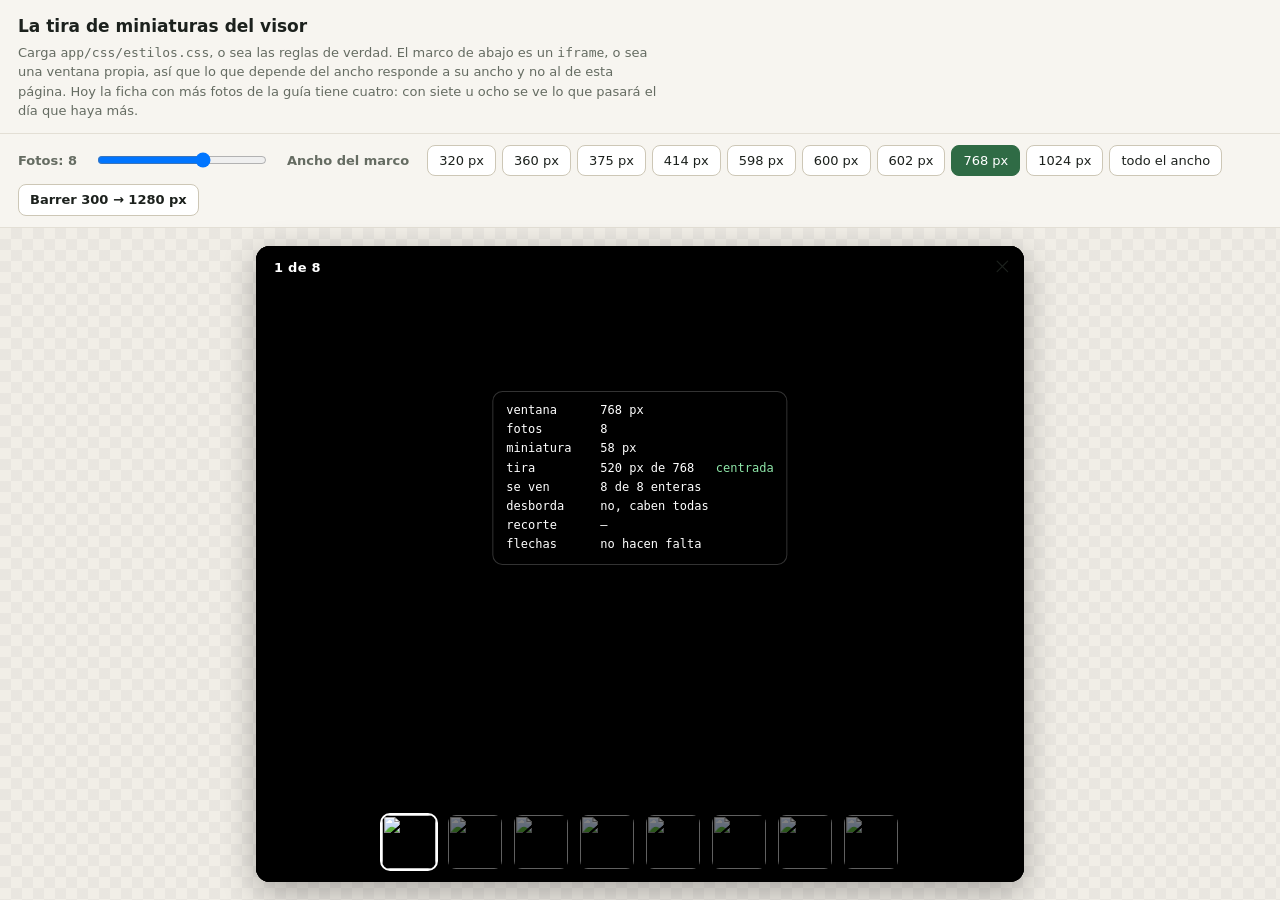
==== commit 22009d57: "Fuera el escalón de 600 a 601, y manera de recorrer la tira con ratón Tres cosas de la tira de minia" ====
--- a/pruebas/visor-tira.html
+++ b/pruebas/visor-tira.html
@@ -6,7 +6,7 @@
 
 <!-- La hoja de estilos DE VERDAD. Lo que se ve aquí son las reglas que usa
      la app; si cambian allí, cambian aquí. Lo único propio de esta página
-     son los mandos y el marco. -->
+     son los mandos, el marco y el barrido. -->
 <link rel="stylesheet" href="../app/css/estilos.css">
 
 <style>
@@ -20,15 +20,15 @@
   }
   .cabecera { padding: 14px 18px 12px; border-bottom: 1px solid var(--borde); }
   .cabecera h1 { margin: 0 0 3px; font-size: 17px; }
-  .cabecera p { margin: 0; color: var(--tenue); font-size: 13px; max-width: 70ch; }
+  .cabecera p { margin: 0; color: var(--tenue); font-size: 13px; max-width: 78ch; }
   .mandos-fila {
     display: flex; flex-wrap: wrap; align-items: center; gap: 8px 18px;
     padding: 11px 18px; border-bottom: 1px solid var(--borde);
   }
   .mandos-fila label { font-size: 13px; font-weight: 600; color: var(--tenue); }
-  .mandos-fila input[type=range] { width: 190px; vertical-align: middle; }
+  .mandos-fila input[type=range] { width: 170px; vertical-align: middle; }
   .anchos { display: flex; flex-wrap: wrap; gap: 6px; }
-  .anchos button {
+  .anchos button, .barrido-btn {
     font: inherit; font-size: 13px; padding: 5px 11px; border-radius: 8px;
     border: 1px solid var(--borde-control); background: var(--superficie);
     color: var(--texto); cursor: pointer;
@@ -36,6 +36,7 @@
   .anchos button[aria-pressed="true"] {
     background: var(--acento); border-color: var(--acento); color: #fff;
   }
+  .barrido-btn { font-weight: 600; }
   .escenario {
     flex: 1; min-height: 0; display: grid; place-items: center;
     padding: 18px; background: var(--superficie-2);
@@ -46,15 +47,23 @@
   }
   .escenario iframe {
     border: 0; height: 100%; max-height: 780px; width: 100%;
-    border-radius: 14px; box-shadow: 0 10px 34px rgba(0,0,0,.3);
-    background: #000;
-  }
-
-  /* ---------- el marco: sólo el visor y una chapa con las medidas ---------- */
+    border-radius: 14px; box-shadow: 0 10px 34px rgba(0,0,0,.3); background: #000;
+  }
+  .informe {
+    display: none; padding: 12px 18px 16px; border-top: 1px solid var(--borde);
+    font: 400 12px/1.6 ui-monospace, Menlo, Consolas, monospace;
+    white-space: pre; overflow: auto; max-height: 42vh; background: var(--superficie);
+  }
+  .informe.sale { display: block; }
+  .informe .bien { color: #1d7a3e; font-weight: 700; }
+  .informe .mal { color: #b3261e; font-weight: 700; }
+
+  /* ---------- el marco ---------- */
   body.marco { background: #000; overflow: hidden; }
   .medidas {
-    position: fixed; left: 50%; bottom: 50%; transform: translateX(-50%);
-    z-index: 100; color: #fff;   /* el visor va en 90 */ font: 400 12px/1.6 ui-monospace, Menlo, Consolas, monospace;
+    position: fixed; left: 50%; bottom: 50%; translate: -50% 0;
+    z-index: 100; color: #fff;   /* el visor va en 90 */
+    font: 400 12px/1.6 ui-monospace, Menlo, Consolas, monospace;
     background: rgba(0,0,0,.72); border: 1px solid rgba(255,255,255,.2);
     border-radius: 10px; padding: 9px 13px; white-space: pre; pointer-events: none;
   }
@@ -79,6 +88,15 @@
     '011_commelina-fasciculata', '012_tinantia-erecta']
     .map(function (s) { return '../app/img/' + s + '_principal1.avif'; });
 
+  var CARET = {
+    izq: 'M163.66 216a8 8 0 0 1-11.32 0l-80-80a8 8 0 0 1 0-11.32l80-80a8 8 0 1 1 11.32 11.32L89.31 128l74.35 74.34a8 8 0 0 1 0 11.66',
+    der: 'M181.66 133.66l-80 80a8 8 0 0 1-11.32-11.32L164.69 128L90.34 53.66a8 8 0 0 1 11.32-11.32l80 80a8 8 0 0 1 0 11.32'
+  };
+  function caret(d) {
+    return '<svg class="ico" viewBox="0 0 256 256" aria-hidden="true">' +
+           '<path fill="currentColor" d="' + CARET[d] + '"/></svg>';
+  }
+
   // ===================================================== el marco
   if (esMarco) {
     document.body.className = 'marco';
@@ -89,10 +107,9 @@
     var i = 0;
 
     document.body.innerHTML =
-      '<div class="visor abierto" id="visor">' +
-        '<div class="visor-carril" id="carril">' +
-          '<div class="visor-hoja"><img src="' + FOTOS[0] + '" alt=""></div>' +
-        '</div>' +
+      '<div class="visor abierto">' +
+        '<div class="visor-carril"><div class="visor-hoja">' +
+          '<img id="grande" src="' + FOTOS[0] + '" alt=""></div></div>' +
         '<div class="visor-arriba">' +
           '<span class="visor-cuenta" id="cuenta"></span>' +
           '<button id="x" aria-label="Cerrar"></button>' +
@@ -101,7 +118,6 @@
       '</div>' +
       '<div class="medidas" id="medidas"></div>';
 
-    // la X con el mismo trazo que la de la app
     document.getElementById('x').innerHTML =
       '<svg class="ico" viewBox="0 0 256 256" aria-hidden="true" width="22" height="22">' +
       '<path fill="currentColor" d="M205.66 194.34a8 8 0 0 1-11.32 11.32L128 139.31l-66.34 ' +
@@ -109,89 +125,135 @@
       '116.69l66.34-66.35a8 8 0 0 1 11.32 11.32L139.31 128Z"/></svg>';
 
     var abajo = document.getElementById('abajo');
-    abajo.innerHTML = n < 2 ? '' : '<div class="visor-tira">' +
-      FOTOS.slice(0, n).map(function (s, k) {
-        return '<button data-k="' + k + '" aria-label="Foto ' + (k + 1) + '" ' +
-               'aria-current="' + (k === 0) + '"><img src="' + s + '" alt=""></button>';
-      }).join('') + '</div>';
+    abajo.innerHTML = n < 2 ? '' :
+      '<div class="visor-tira-caja">' +
+        '<div class="visor-tira">' + FOTOS.slice(0, n).map(function (s, k) {
+          return '<button data-k="' + k + '" aria-label="Foto ' + (k + 1) + '" ' +
+                 'aria-current="' + (k === 0) + '"><img src="' + s + '" alt=""></button>';
+        }).join('') + '</div>' +
+        '<button class="tira-flecha izq" aria-label="Anteriores" tabindex="-1">' + caret('izq') + '</button>' +
+        '<button class="tira-flecha der" aria-label="Siguientes" tabindex="-1">' + caret('der') + '</button>' +
+      '</div>';
+
+    function tira() { return abajo.querySelector('.visor-tira'); }
+
+    function bordes() {
+      var t = tira(); if (!t) return;
+      var hay = t.scrollWidth > t.clientWidth + 1;
+      t.parentNode.classList.toggle('hay-izq', hay && t.scrollLeft > 2);
+      t.parentNode.classList.toggle('hay-der',
+        hay && t.scrollLeft < t.scrollWidth - t.clientWidth - 2);
+    }
 
     function ir(k) {
       i = k;
-      document.querySelector('#carril img').src = FOTOS[k];
-      var b = abajo.querySelectorAll('[data-k]');
-      [].forEach.call(b, function (x) {
+      document.getElementById('grande').src = FOTOS[k];
+      var t = tira();
+      [].forEach.call(t.querySelectorAll('[data-k]'), function (x) {
         x.setAttribute('aria-current', +x.dataset.k === k ? 'true' : 'false');
       });
-      var act = abajo.querySelector('[aria-current="true"]');
-      var tira = act && act.parentNode;
-      if (tira && tira.scrollWidth > tira.clientWidth + 1) {
-        tira.scrollTo({ left: act.offsetLeft - (tira.clientWidth - act.offsetWidth) / 2,
-                        behavior: 'smooth' });
+      if (t.scrollWidth > t.clientWidth + 1) {
+        var act = t.querySelector('[aria-current="true"]');
+        t.scrollTo({ left: act.offsetLeft - (t.clientWidth - act.offsetWidth) / 2,
+                     behavior: 'smooth' });
       }
       medir();
     }
+
     abajo.addEventListener('click', function (ev) {
-      var b = ev.target.closest('[data-k]');
-      if (b) ir(+b.dataset.k);
+      var f = ev.target.closest('.tira-flecha');
+      if (f) {
+        var t = tira(), b = t.querySelector('[data-k]');
+        var paso = (b ? b.offsetWidth + 8 : 62) * 3;
+        t.scrollBy({ left: f.classList.contains('izq') ? -paso : paso, behavior: 'smooth' });
+        return;
+      }
+      var b2 = ev.target.closest('[data-k]');
+      if (b2) ir(+b2.dataset.k);
     });
+    abajo.addEventListener('wheel', function (ev) {
+      var t = ev.target.closest('.visor-tira');
+      if (!t || t.scrollWidth <= t.clientWidth + 1) return;
+      var d = Math.abs(ev.deltaY) > Math.abs(ev.deltaX) ? ev.deltaY : ev.deltaX;
+      if (!d) return;
+      t.scrollLeft += d; ev.preventDefault();
+    }, { passive: false });
+    abajo.addEventListener('scroll', function (ev) {
+      if (ev.target.classList.contains('visor-tira')) { bordes(); medir(); }
+    }, true);
+
+    /* Lo que mide el barrido de la página de mandos. Vive aquí porque sólo
+       aquí se sabe el ancho real de la ventana del marco. */
+    window.ver = function () {
+      var t = tira(), W = document.documentElement.clientWidth;
+      if (!t) return { W: W, n: n, tira: 0, mini: 0, enteras: 0, desborda: false, asoma: 0 };
+      var bs = t.querySelectorAll('button');
+      var mini = bs[0].getBoundingClientRect().width;
+      var paso = bs.length > 1 ? bs[1].offsetLeft - bs[0].offsetLeft : mini;
+      var rt = t.getBoundingClientRect(), ra = abajo.getBoundingClientRect();
+      return {
+        W: W, n: n, mini: Math.round(mini), paso: Math.round(paso),
+        tira: Math.round(rt.width), velo: Math.round(ra.width),
+        centrada: Math.abs((rt.left + rt.width / 2) - (ra.left + ra.width / 2)) < 1.5,
+        desborda: t.scrollWidth > t.clientWidth + 1,
+        /* Cuántas miniaturas se ven ENTERAS de una vez. Es la cifra del
+           barrido: al ensanchar la pantalla no puede bajar nunca. */
+        enteras: Math.min(n, Math.floor((t.clientWidth + 8) / paso)),
+        asoma: Math.round(t.clientWidth % paso)
+      };
+    };
 
     function medir() {
+      var v = window.ver();
       document.getElementById('cuenta').textContent = n > 1 ? (i + 1) + ' de ' + n : '';
-      var tira = abajo.querySelector('.visor-tira');
-      var W = document.documentElement.clientWidth;
-      var txt = 'ventana      ' + W + ' px   (' + (W >= 601 ? 'escritorio / tableta' : 'móvil') + ')\n' +
-                'fotos        ' + n + '\n';
-      if (!tira) {
+      var txt = 'ventana      ' + v.W + ' px\n' + 'fotos        ' + n + '\n';
+      if (!tira()) {
         txt += 'tira         no sale: con una sola foto no hay nada que elegir';
       } else {
-        var rt = tira.getBoundingClientRect(), ra = abajo.getBoundingClientRect();
-        var bs = tira.querySelectorAll('button');
-        var mini = Math.round(bs[0].getBoundingClientRect().width);
-        var paso = bs.length > 1 ? bs[1].offsetLeft - bs[0].offsetLeft : mini;
-        var desborda = tira.scrollWidth > tira.clientWidth + 1;
-        var centrada = Math.abs((rt.left + rt.width / 2) - (ra.left + ra.width / 2)) < 1.5;
-        var asoma = Math.round(tira.clientWidth % paso);
-        txt += 'miniatura    ' + mini + ' px\n' +
-               'tira         ' + Math.round(rt.width) + ' px de ' + Math.round(ra.width) +
-                 '   ' + (centrada ? '<b>centrada</b>' : '<span class="mal">DESCENTRADA</span>') + '\n' +
-               'desborda     ' + (desborda ? '<b>sí</b>, sobran ' +
-                 Math.round(tira.scrollWidth - tira.clientWidth) + ' px a la derecha'
-                 : 'no, caben las ' + n + ' enteras') + '\n' +
-               'recorte      ' + (desborda
-                 ? (asoma > 4 ? '<b>sí</b>: de la siguiente asoman ' + asoma + ' de ' + mini + ' px'
-                              : '<span class="mal">no</span>: corta justo en el borde de una miniatura')
-                 : '—');
+        txt += 'miniatura    ' + v.mini + ' px\n' +
+               'tira         ' + v.tira + ' px de ' + v.velo + '   ' +
+                 (v.centrada ? '<b>centrada</b>' : '<span class="mal">DESCENTRADA</span>') + '\n' +
+               'se ven       ' + v.enteras + ' de ' + n + ' enteras\n' +
+               'desborda     ' + (v.desborda ? '<b>sí</b>' : 'no, caben todas') + '\n' +
+               'recorte      ' + (v.desborda
+                 ? (v.asoma > 4 ? '<b>sí</b>: asoman ' + v.asoma + ' de ' + v.mini + ' px'
+                    : '<span class="mal">no</span>: corta en el borde de una miniatura')
+                 : '—') + '\n' +
+               'flechas      ' + (v.desborda ? 'con ratón, del lado que queda tira' : 'no hacen falta');
       }
       document.getElementById('medidas').innerHTML = txt;
     }
-    addEventListener('resize', medir);
-    ir(0);
+    addEventListener('resize', function () { bordes(); medir(); });
+    if (n > 1) { bordes(); ir(0); } else { medir(); }
     return;
   }
 
   // ================================================== la página de mandos
   document.body.className = 'mandos';
-  var ANCHOS = [320, 360, 375, 414, 600, 601, 768, 1024, 0];
-  var ancho = 375, cuantas = 8;
+  var ANCHOS = [320, 360, 375, 414, 598, 600, 602, 768, 1024, 0];
+  var ancho = 768, cuantas = 8;
 
   document.body.innerHTML =
     '<div class="cabecera">' +
       '<h1>La tira de miniaturas del visor</h1>' +
-      '<p>Carga <code>app/css/estilos.css</code>, o sea las reglas de verdad. ' +
-      'El corte de ancho de la app está en 601 px, y el marco de abajo es una ' +
-      'ventana propia, así que la media query responde a su ancho y no al de ' +
-      'esta página. Hoy la ficha con más fotos de la guía tiene cuatro: con ' +
-      'siete u ocho se ve lo que pasará el día que haya más.</p>' +
+      '<p>Carga <code>app/css/estilos.css</code>, o sea las reglas de verdad. El marco ' +
+      'de abajo es un <code>iframe</code>, o sea una ventana propia, así que lo que ' +
+      'depende del ancho responde a su ancho y no al de esta página. Hoy la ficha con ' +
+      'más fotos de la guía tiene cuatro: con siete u ocho se ve lo que pasará el día ' +
+      'que haya más.</p>' +
     '</div>' +
     '<div class="mandos-fila">' +
       '<label for="n">Fotos: <output id="nv"></output></label>' +
       '<input type="range" id="n" min="1" max="12" step="1">' +
       '<label>Ancho del marco</label>' +
       '<div class="anchos" id="anchos"></div>' +
+      '<button class="barrido-btn" id="barrer">Barrer 300 → 1280 px</button>' +
     '</div>' +
-    '<div class="escenario"><iframe id="marco" title="El visor"></iframe></div>';
+    '<div class="escenario"><iframe id="marco" title="El visor"></iframe></div>' +
+    '<div class="informe" id="informe"></div>';
 
   var rango = document.getElementById('n'), marco = document.getElementById('marco');
+  var informe = document.getElementById('informe');
   rango.value = cuantas;
 
   document.getElementById('anchos').innerHTML = ANCHOS.map(function (a) {
@@ -211,6 +273,50 @@
     var b = ev.target.closest('[data-a]');
     if (b) { ancho = +b.dataset.a; pintar(); }
   });
+
+  /* El barrido ensancha el marco píxel a píxel y comprueba lo único que de
+     verdad no puede pasar: que al ENSANCHAR la pantalla se vean MENOS fotos
+     que antes. Eso era el escalón de 600 a 601 -la miniatura, el relleno y
+     el tope saltaban los tres a la vez al cruzar la media query- y una
+     pantalla un píxel más ancha enseñaba una foto menos. */
+  document.getElementById('barrer').addEventListener('click', async function () {
+    var antesAncho = marco.style.width;
+    informe.className = 'informe sale';
+    informe.textContent = 'barriendo…';
+    var filas = [], saltos = [], prev = null;
+    for (var w = 300; w <= 1280; w++) {
+      marco.style.width = w + 'px';
+      var v = marco.contentWindow.ver();   // el marco no se recarga, sólo cambia de tamaño
+      if (!prev || v.mini !== prev.mini || v.tira !== prev.tira || v.enteras !== prev.enteras) {
+        if (prev && v.enteras < prev.enteras) saltos.push([prev, v]);
+        filas.push(v); prev = v;
+      }
+      if (w % 120 === 0) await new Promise(function (r) { setTimeout(r, 0); });
+    }
+    marco.style.width = antesAncho;
+
+    var t = 'Barrido de 300 a 1280 px con ' + cuantas + ' fotos.\n' +
+            'Solo los anchos donde algo cambia.\n\n' +
+            'ancho   miniatura   tira    enteras   recorte\n' +
+            '-----   ---------   ----    -------   -------\n';
+    filas.forEach(function (v) {
+      t += String(v.W).padStart(5) + String(v.mini).padStart(12) +
+           String(v.tira).padStart(8) + String(v.enteras + '/' + v.n).padStart(11) +
+           '   ' + (v.desborda ? (v.asoma > 4 ? 'asoman ' + v.asoma : 'CORTE EN EL BORDE') : '—') + '\n';
+    });
+    t += '\n';
+    if (saltos.length) {
+      t += '<span class="mal">' + saltos.length + ' escalon(es): al ensanchar se ven MENOS fotos</span>\n';
+      saltos.forEach(function (p) {
+        t += '  ' + p[0].W + ' px: ' + p[0].enteras + ' enteras, pero ' +
+             p[1].W + ' px: ' + p[1].enteras + '\n';
+      });
+    } else {
+      t += '<span class="bien">Sin escalones: ensanchar nunca ensena menos fotos.</span>';
+    }
+    informe.innerHTML = t;
+  });
+
   pintar();
 })();
 </script>
--- a/app/css/estilos.css
+++ b/app/css/estilos.css
@@ -1921,13 +1921,42 @@
    El velo no se queda los toques: lo que caiga en el hueco oscuro de los
    lados llega al carril y enseña o esconde los mandos, como el resto de la
    foto. Sólo la tira los recoge. */
+/* Todo lo que depende del ancho se dice con clamp() y min(), no con una
+   media query, y es a propósito. Lo había con un corte en 601 px y el
+   corte creaba un escalón absurdo: justo por debajo cabían ocho miniaturas
+   y justo por encima no, porque al cruzar saltaban las tres cosas a la vez
+   -la miniatura de 54 a 64, el relleno de 12 a 24 y el tope de nada a
+   464-. Una pantalla un píxel más ancha enseñaba menos fotos.
+
+   Así cada cosa crece sola y no hay ningún ancho donde algo salte:
+
+     relleno     12 px, hasta 24 en pantalla ancha
+     miniatura   58 px, igual en todas partes
+     tope        561 px, pero nunca más que el ancho disponible
+
+   La miniatura NO crece con el ancho, y ésa fue la segunda lección. Se
+   probó con clamp(54px, 7vw, 64px), que es continuo sobre el papel, y el
+   barrido de pruebas/visor-tira.html encontró diez parpadeos entre 779 y
+   908 px: la miniatura engorda 0,07 px por cada píxel de pantalla y la
+   tira unos 0,94, y como los redondeos no van al mismo paso, la última
+   entraba y salía del borde alternándose. Invisible, pero la flecha de la
+   derecha se encendía y se apagaba al estirar la ventana. Un tamaño fijo
+   no tiene ese problema, y 58 px queda por encima del dedo de 44 y cabe
+   cuatro veces hasta en una pantalla de 320.
+
+   El tope en 561 no es redondo: con la miniatura a 58 y el hueco de 8 son
+   ocho enteras más media. El medio es el recorte, que es lo que dice que
+   hay más. Y como es min(100%, 561px), por debajo de unos 585 px manda el
+   100 %: en un móvil la tira llega de lado a lado, que es donde no sobra
+   ancho. El tope sólo muerde cuando de verdad hay pantalla que sobra. */
 .visor-abajo {
   bottom: 0; display: flex; justify-content: center;
-  padding: 24px 12px calc(12px + env(safe-area-inset-bottom));
+  padding: 24px clamp(12px, 3vw, 24px) calc(12px + env(safe-area-inset-bottom));
   background: linear-gradient(rgba(0,0,0,0), rgba(0,0,0,.65));
   pointer-events: none;
 }
 .visor-abajo:empty { display: none; }
+.visor-tira-caja { position: relative; max-width: min(100%, 561px); }
 .visor-tira {
   pointer-events: auto;
   display: flex; gap: 8px; max-width: 100%;
@@ -1937,25 +1966,36 @@
 }
 .visor-tira::-webkit-scrollbar { display: none; }
 .visor-tira button {
-  flex: none; width: 54px; height: 54px; border-radius: 9px; overflow: hidden;
+  flex: none; border-radius: 10px; overflow: hidden;
+  width: 58px; height: 58px;
   border: 2px solid transparent; opacity: .5; transition: opacity .15s, border-color .15s;
 }
 .visor-tira button[aria-current="true"] { opacity: 1; border-color: #fff; }
 .visor-tira button:hover, .visor-tira button:focus-visible { opacity: 1; }
 .visor-tira img { width: 100%; height: 100%; object-fit: cover; display: block; }
 
-/* En pantalla ancha la tira no se estira hasta los bordes: se queda en su
-   sitio, centrada, y si algún día no cupiera se desplaza dentro de ese
-   ancho. El tope está puesto a seis miniaturas y media -464 px con las de
-   64- a propósito: el medio es para que la séptima salga cortada y se vea
-   que hay más. Hoy no llega a pasar, porque la guía trae cuatro fotos como
-   mucho en una ficha y caben de sobra; la regla está para cuando las haya.
-
-   En móvil la tira sí llega de lado a lado, porque ahí no sobra ancho. */
-@media (min-width: 601px) {
-  .visor-abajo { padding-inline: 24px; }
-  .visor-tira { max-width: min(100%, 464px); }
-  .visor-tira button { width: 64px; height: 64px; border-radius: 10px; }
+/* Las flechas. Con el dedo la tira se arrastra y no hacen falta; con ratón
+   no había forma de moverla, porque una rueda empuja hacia abajo y aquí no
+   hay abajo -la rueda ya la recorre de lado, pero eso hay que descubrirlo y
+   una flecha se ve-. Así que salen sólo donde hay puntero fino y sólo del
+   lado por el que queda tira.
+
+   No entran en el tabulador: lo que hay detrás son las propias miniaturas,
+   que son botones y el navegador las trae a la vista al tabular. Repetir el
+   recorrido con dos paradas más sería estorbo. */
+.tira-flecha {
+  position: absolute; top: 50%; translate: 0 -50%; z-index: 2;
+  width: 34px; height: 34px; border-radius: 999px; display: none;
+  place-items: center; color: #fff; background: rgba(0,0,0,.72);
+  border: 1px solid rgba(255,255,255,.26); pointer-events: auto;
+}
+.tira-flecha.izq { left: -6px; }
+.tira-flecha.der { right: -6px; }
+.tira-flecha:hover { background: rgba(0,0,0,.9); }
+.tira-flecha .ico { width: 18px; height: 18px; }
+@media (hover: hover) and (pointer: fine) {
+  .visor-tira-caja.hay-izq .tira-flecha.izq,
+  .visor-tira-caja.hay-der .tira-flecha.der { display: grid; }
 }
 
 /* Quitados de en medio: con un toque, o solos en cuanto empieza un gesto. */
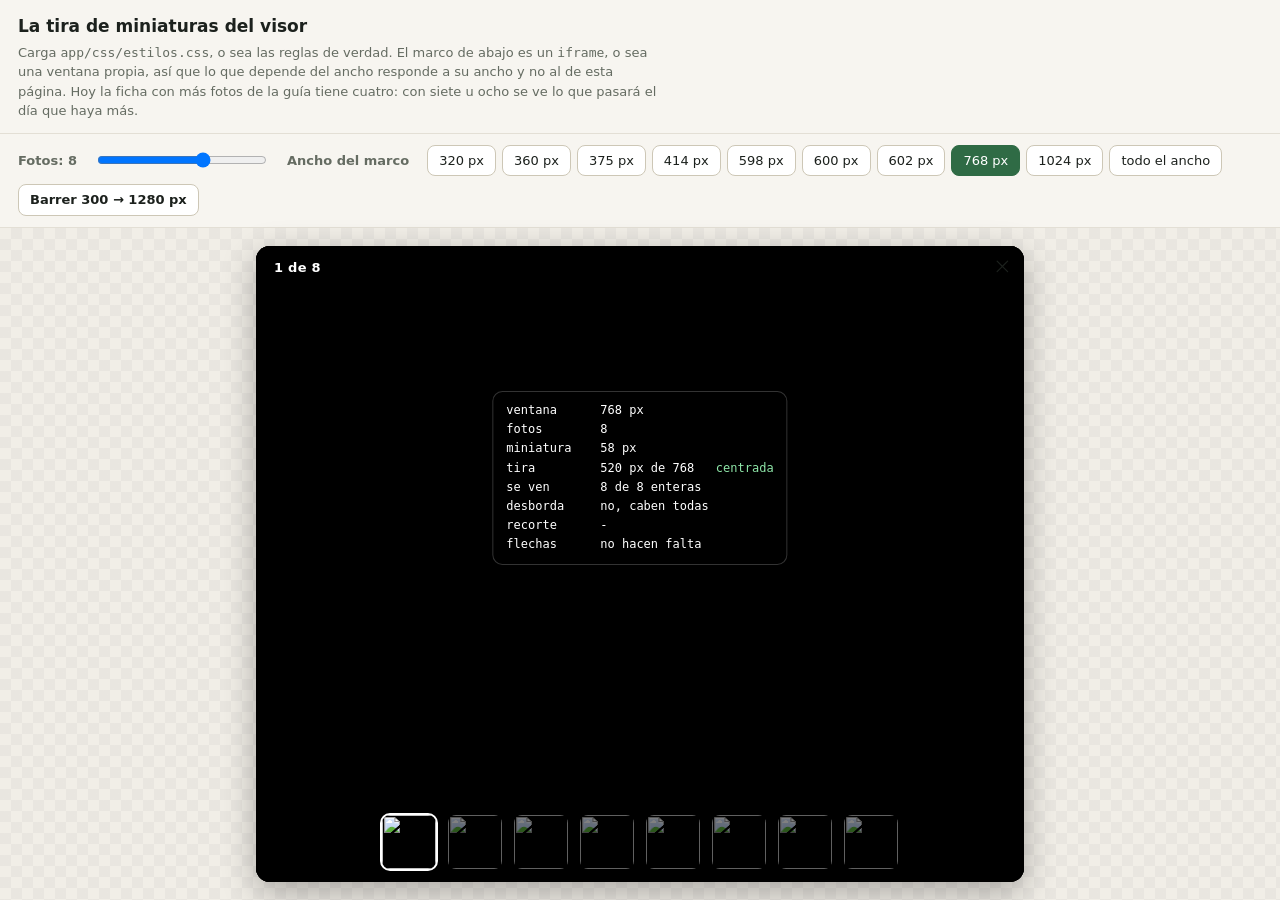
==== commit 9c097ada: "Ni una raya larga en todo el proyecto Se quedan los guiones donde hacen de hueco: en la ficha, cuand" ====
--- a/pruebas/visor-tira.html
+++ b/pruebas/visor-tira.html
@@ -218,7 +218,7 @@
                'recorte      ' + (v.desborda
                  ? (v.asoma > 4 ? '<b>sí</b>: asoman ' + v.asoma + ' de ' + v.mini + ' px'
                     : '<span class="mal">no</span>: corta en el borde de una miniatura')
-                 : '—') + '\n' +
+                 : '-') + '\n' +
                'flechas      ' + (v.desborda ? 'con ratón, del lado que queda tira' : 'no hacen falta');
       }
       document.getElementById('medidas').innerHTML = txt;
@@ -302,7 +302,7 @@
     filas.forEach(function (v) {
       t += String(v.W).padStart(5) + String(v.mini).padStart(12) +
            String(v.tira).padStart(8) + String(v.enteras + '/' + v.n).padStart(11) +
-           '   ' + (v.desborda ? (v.asoma > 4 ? 'asoman ' + v.asoma : 'CORTE EN EL BORDE') : '—') + '\n';
+           '   ' + (v.desborda ? (v.asoma > 4 ? 'asoman ' + v.asoma : 'CORTE EN EL BORDE') : '-') + '\n';
     });
     t += '\n';
     if (saltos.length) {
--- a/app/css/estilos.css
+++ b/app/css/estilos.css
@@ -1,4 +1,4 @@
-/* Guía de Flora de las Lomas de Lima — hoja de estilos
+/* Guía de Flora de las Lomas de Lima - hoja de estilos
    Móvil primero. Vertical y horizontal. Claro y oscuro. */
 
 :root {
@@ -380,6 +380,32 @@
 }
 .ficha-libro b { color: var(--texto); }
 .ficha-libro p { margin: 0 0 9px; }
+/* Aire entre una seccion y el titulo de la siguiente. No lo habia: lo unico
+   que separaba era el margen de abajo del ultimo parrafo, 9 px, y cuando la
+   seccion terminaba en la tarjeta de un enlace -que no lleva margen abajo-
+   el titulo siguiente quedaba pegado a ella. Asi que se quita el margen del
+   ultimo hijo, sea lo que sea, y el hueco lo pone una sola regla: 20 px,
+   iguales en las cinco secciones. */
+/* Los creditos: el concepto a la izquierda y quien lo firma a la derecha,
+   en una sola rejilla para que los tres caigan en la misma columna y se
+   puedan leer en vertical. Apilado en pantalla estrecha, que «Diseño e
+   ilustraciones» se come casi todo el ancho de un movil. */
+.ficha-libro .creditos {
+  margin: 0 0 9px; display: grid; gap: 5px 14px; align-items: baseline;
+  grid-template-columns: auto 1fr;
+}
+.ficha-libro .creditos dt { color: var(--tenue); }
+.ficha-libro .creditos dd { margin: 0; color: var(--texto); }
+@media (max-width: 420px) {
+  .ficha-libro .creditos { grid-template-columns: 1fr; gap: 1px; }
+  .ficha-libro .creditos dd { margin-bottom: 7px; }
+}
+
+.ficha-libro > :last-child { margin-bottom: 0; }
+/* Con .grupo delante por el peso: «.grupo h3 { margin: 0 }» pesa lo mismo
+   que «.ficha-libro + h3» y esta mas abajo en la hoja, asi que ganaba y el
+   hueco no aparecia. */
+.grupo .ficha-libro + h3 { margin-top: 20px; }
 
 /* punto en el boton de guardar: queda algo por bajar o por instalar */
 #btn-guardar { position: relative; }
@@ -1656,10 +1682,27 @@
 }
 
 .galeria { position: relative; background: var(--superficie-2); }
+/* El hueco de la foto mide SIEMPRE lo mismo, y antes no: se amoldaba a la
+   foto que tocara, desde el js. Suena bien hasta que se usa, porque las
+   fotos de una misma especie no tienen la misma forma -la principal es
+   apaisada en 128 de 137, y las de detalle son cuadradas en 152 de 158-, así
+   que tocar una miniatura cambiaba el alto del hueco y empujaba hacia abajo
+   la ficha entera: el nombre, los datos, todo. Se tocaba una foto y se movía
+   lo que estabas leyendo.
+
+   4/3 y no otra cosa porque es justo la forma de la foto principal, que es
+   la que se ve primero y la que más se mira; sale sin franjas. Las de
+   detalle, cuadradas, dejan franja a los lados, y es el precio.
+
+   contain, no cover, y aquí los números no dejan lugar a dudas: con cover en
+   una caja 4/3 habría que recortar más del 20 % de la foto en 163 de las
+   295, y a la peor -una principal de proporción 0,64- se le iría el 52 %. En
+   una guía de campo eso es quitar justo lo que hay que mirar: 26 fotos son
+   más altas que anchas y perderían la planta por arriba y por abajo. Que
+   ahora haya visor con zoom no lo cambia, porque la foto de la ficha es la
+   que se mira en el cerro, y obligar a abrir el visor para ver el ápice de
+   la planta es peor que una franja. */
 .galeria .grande { aspect-ratio: 4/3; position: relative; margin-inline: auto; }
-/* contain, no cover: en la ficha se ve la foto entera. Las 26 verticales de
-   la guia perdian la planta por arriba y por abajo. El marco se amolda a cada
-   foto desde el js, asi que casi nunca quedan franjas. */
 .galeria .grande img {
   position: absolute; inset: 0; width: 100%; height: 100%; object-fit: contain;
 }
@@ -2015,7 +2058,7 @@
   .miniaturas button { width: 62px; height: 62px; }
   /* Los cuatro textos, repartidos en cuanto hay sitio. Sin tope de 70ch: lo
      que antes sobraba a la derecha en tableta era justo ese tope contra un
-     contenedor mas ancho. Con columns no hace falta punto de corte — a 736 px
+     contenedor mas ancho. Con columns no hace falta punto de corte: a 736 px
      salen dos de 351, a 940 dos de 453, y por debajo una sola que ya mide
      unos 70 caracteres de por si. */
   .bloque p { max-width: none; }
